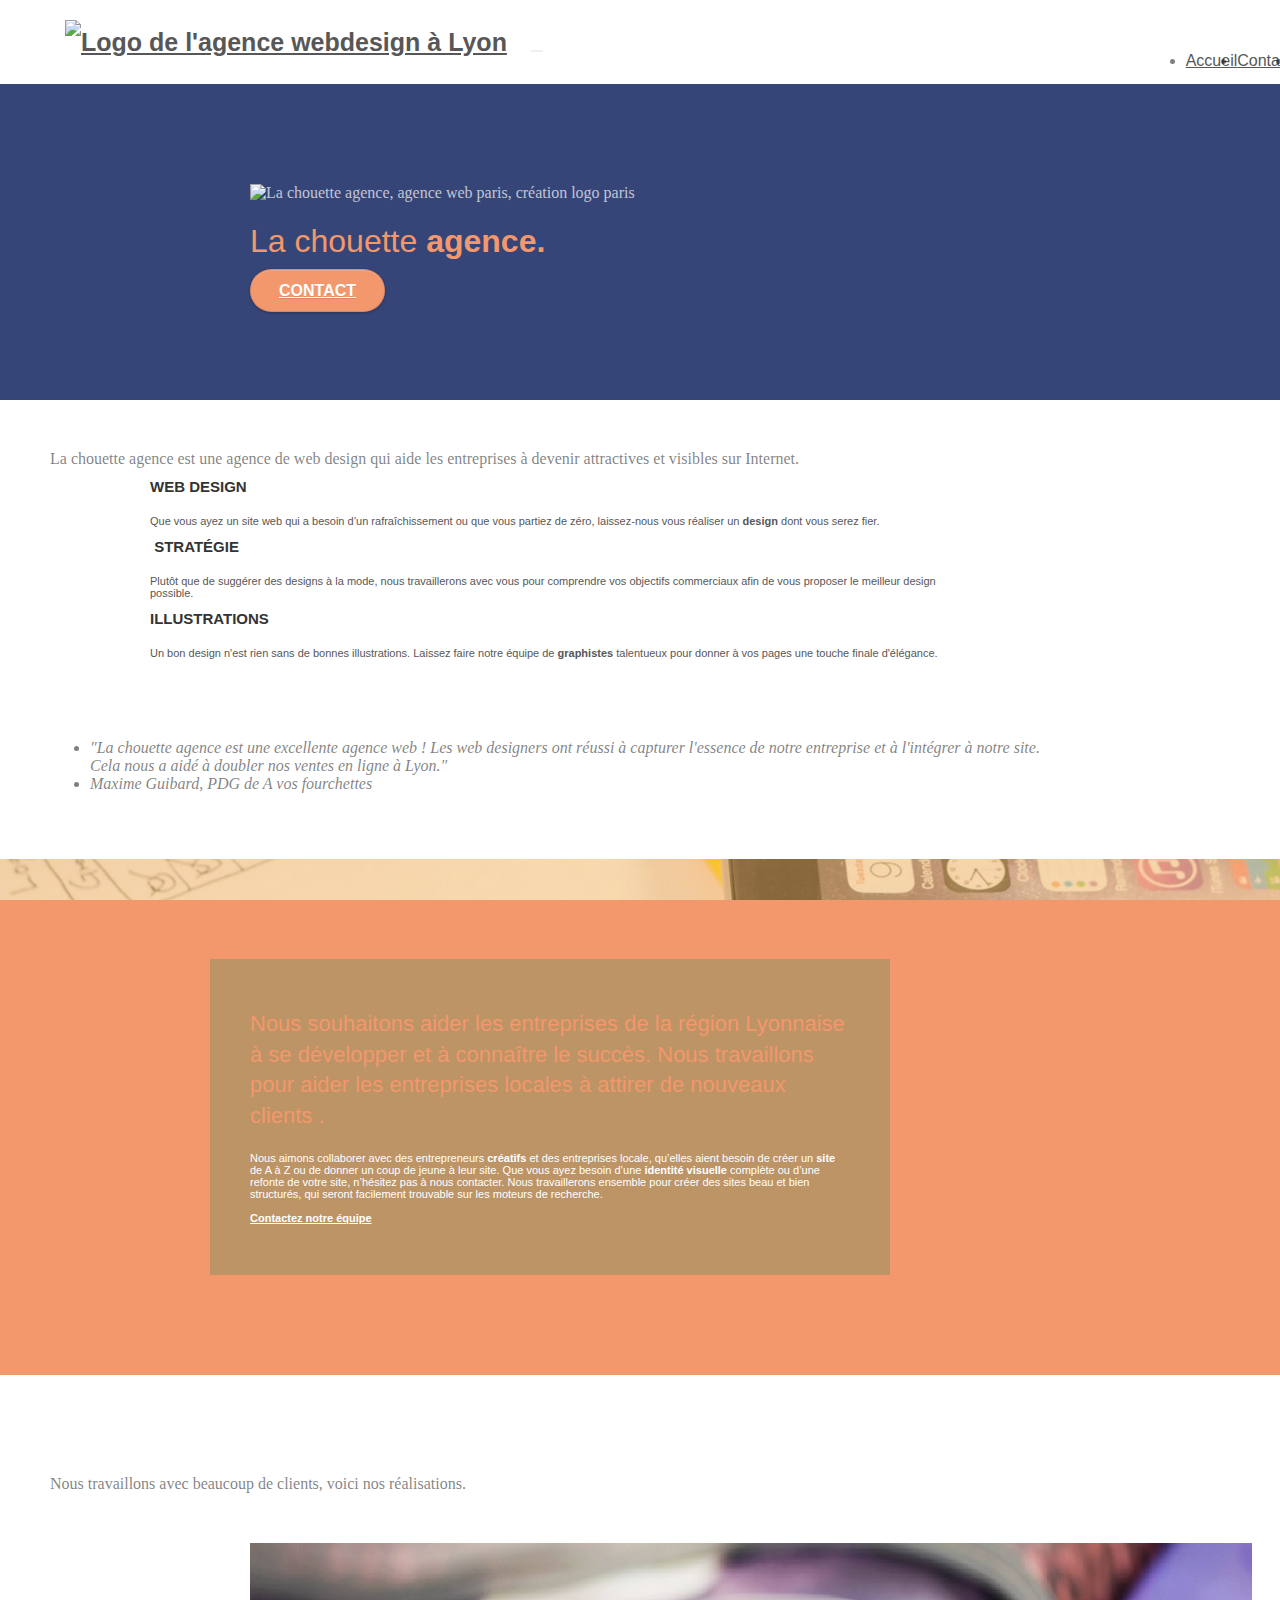
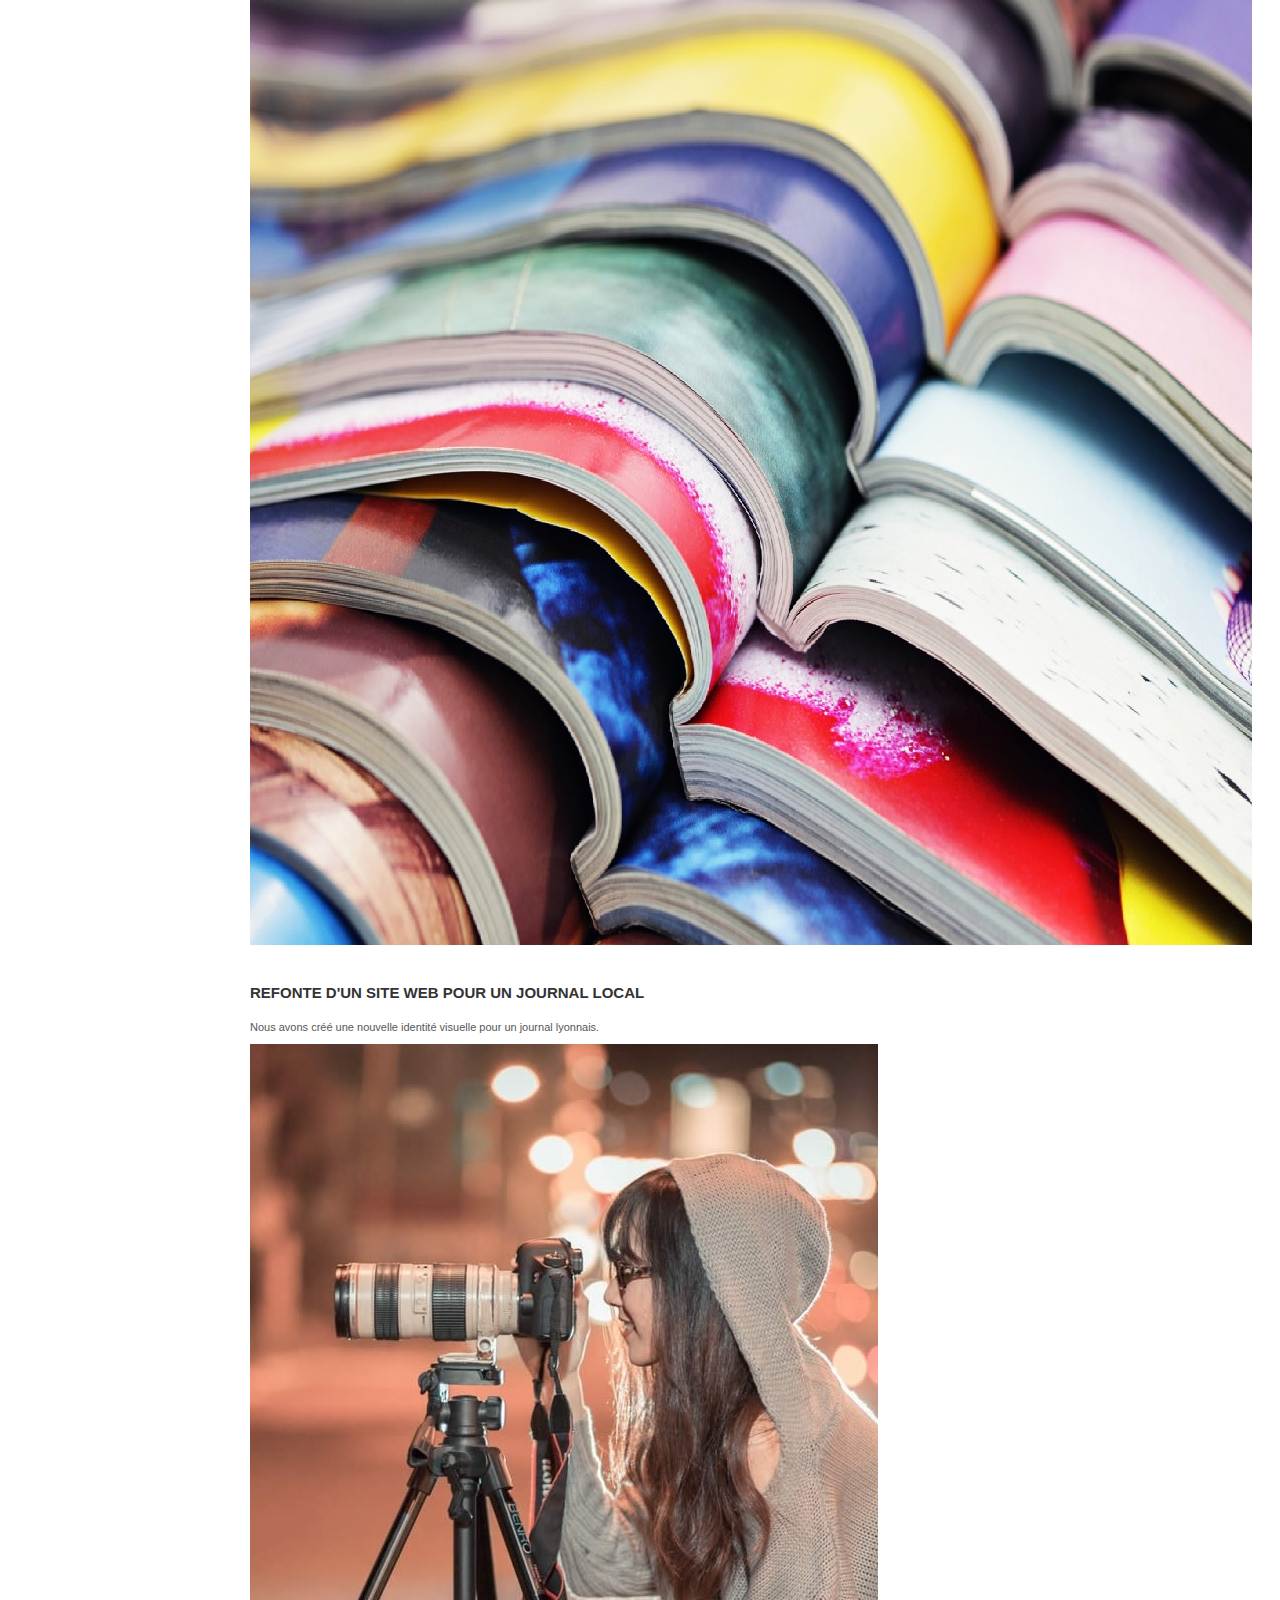
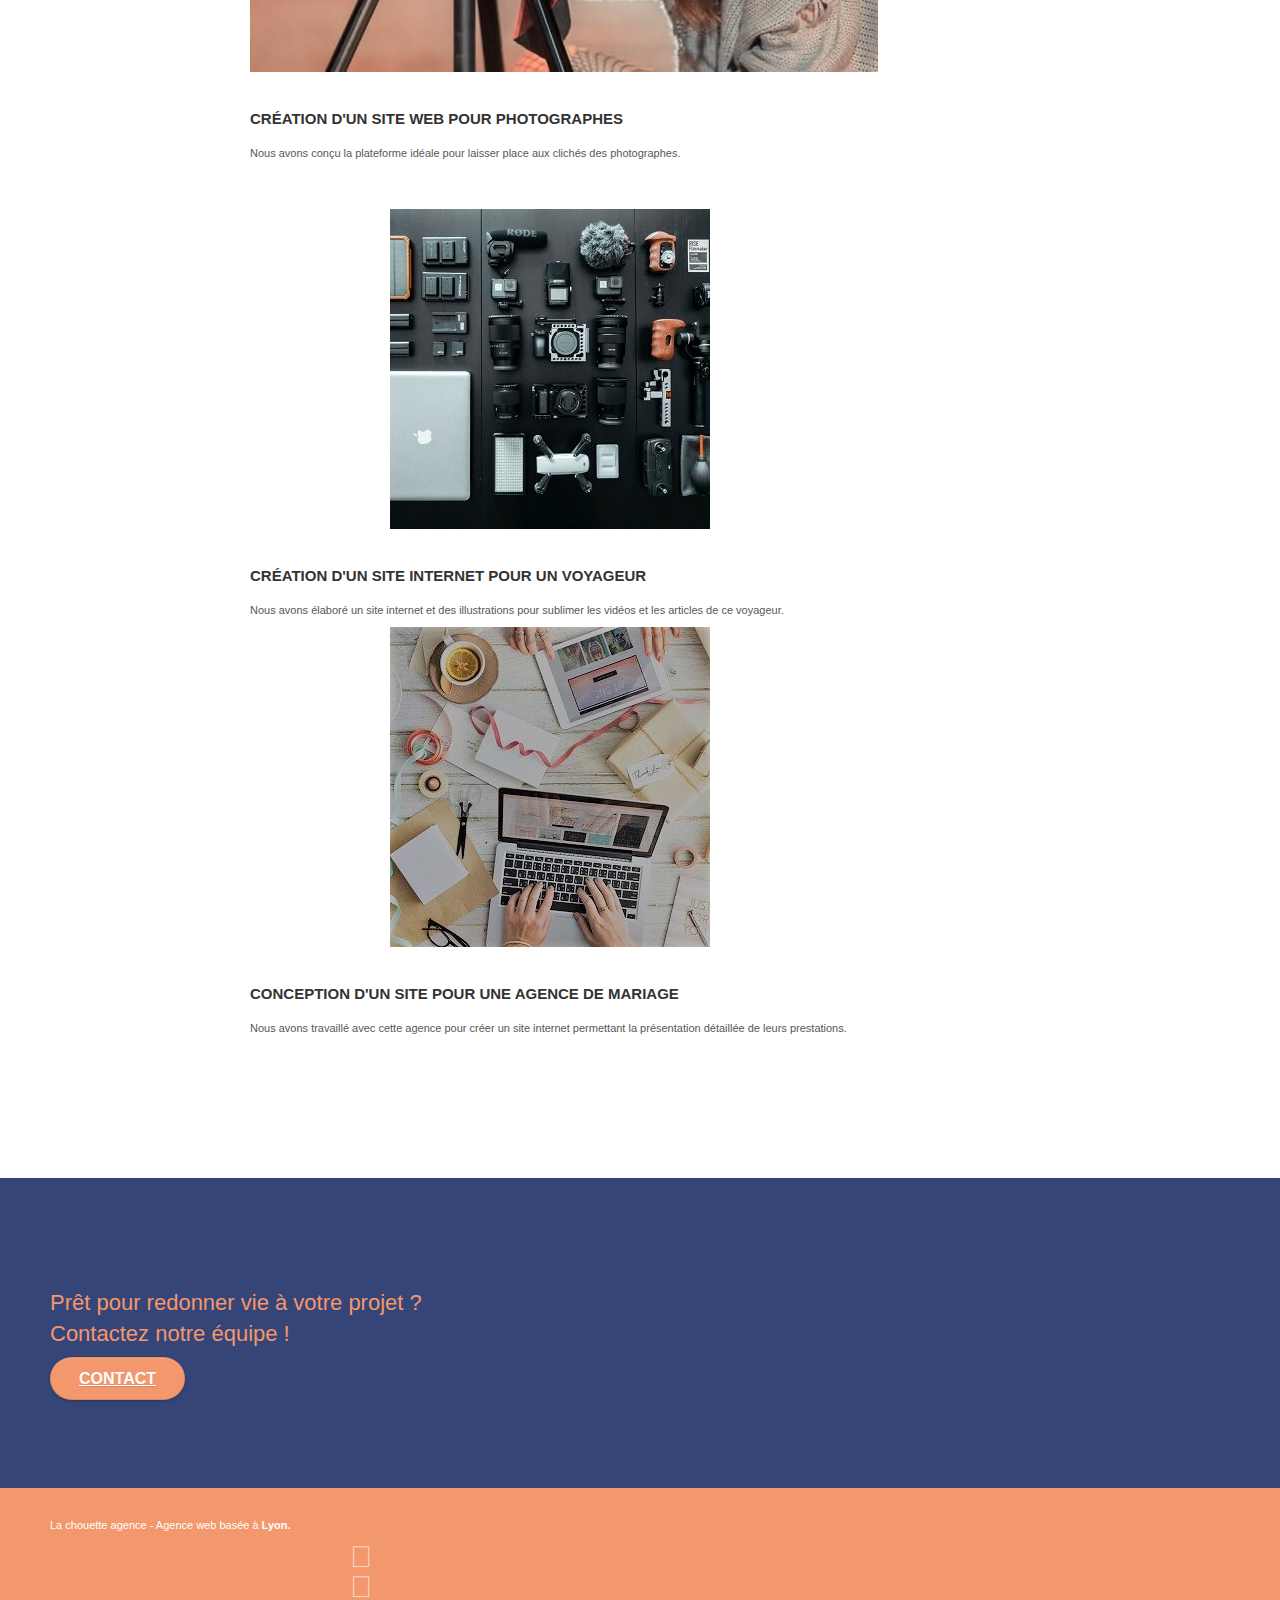
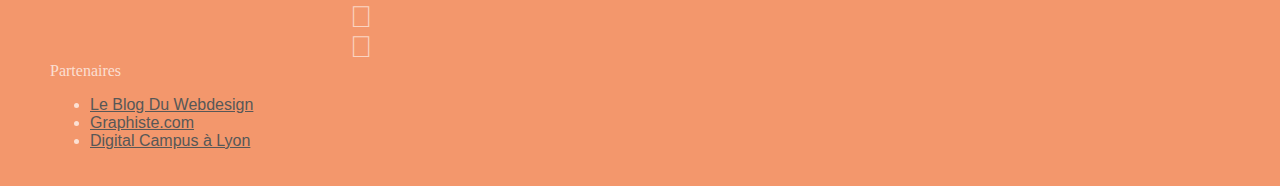
==== index.html @ 8b9e52a6 "." ====
<!doctype html>
<html lang="fr">
<head>
    <meta charset="utf-8">
    <meta name="keywords" content="agence , web , design , Lyon , réalisation , stratégie digitale, refonte site web ">
    <meta name="description" content="La Chouette Agence est une agence de webdesign qui aide les entreprises à devenir attractives et visibles sur Internet">
    <meta name="viewport" content="width=device-width, initial-scale=1.0, viewport-fit=cover">
    <link rel="shortcut icon" type="image/png" href="favicon.jpg">
    
	<link rel="stylesheet" type="text/css" href="./css/bootstrap.css">
	<link rel="stylesheet" type="text/css" href="style.css">
	<link rel="stylesheet" type="text/css" href="./css/font-awesome.css">
	<link rel="stylesheet" type="text/css" href="./css/et-line.css">
	
    
	<script src="./js/jquery-2.1.0.js"></script>
	<script src="./js/bootstrap.js"></script>
	<script src="./js/blocs.js"></script>
	<script src="./js/jquery.touchSwipe.js" defer></script>
	<script src="./js/gmaps.js"></script>

    <title>La chouette agence - Agence Webdesign Lyon</title>

    
<!-- Analytics -->
 
<!-- Analytics END -->
    
</head>
<body>
<!-- Principal conteneur -->
<div class="page-container">
    
<!-- bloc-0 -->
<div class="bloc bgc-white l-bloc " id="bloc-0">
	<div class="container bloc-sm">

		<nav class="navbar row">
			<div class="navbar-header">
				<!-- <div class="keywords" style="color:#cccccc;font-size:1px;">Agence web à paris, stratégie web, web design, illustrations, design de site web, site web, web, internet, site internet, site</div> -->
				<a class="navbar-brand" href="index.html"><img src="img/la-chouette-agence.png" alt="Logo de l'agence webdesign à Lyon" height="40" /></a>
				<!-- <div class="keywords" style="color:#cccccc;font-size:1px;">Agence web à paris, stratégie web, web design, illustrations, design de site web, site web, web, internet, site internet, site</div> -->
				<button id="nav-toggle" type="button" class="ui-navbar-toggle navbar-toggle" data-toggle="collapse" data-target=".navbar-1">
					<span class="sr-only">Toggle navigation</span><span class="icon-bar"></span><span class="icon-bar"></span><span class="icon-bar"></span>
				</button>
			</div>
			<div class="collapse navbar-collapse navbar-1 special-dropdown-nav">
				<ul class="site-navigation nav navbar-nav">
					<li>
						<a href="index.html">Accueil</a>
					</li>
					<li>
						<a href="page2.html">Contact</a>
					</li>
					<li>
						<a href="plan_du_site.html">Plan du site</a>
					</li>
				</ul>
			</div>
		</nav>
	</div>
</div>
<!-- bloc-0 END -->

<!-- bloc-1-presentation -->
<div class="bloc bgc-dark-slate-blue bg-banniere d-bloc bg-t-edge bloc-bg-texture texture-paper b-parallax" id="bloc-1-hero">
	<div class="container bloc-lg">
		<div class="row tight-width-whitespace">
			<div class="col-sm-12">
				<img src="img/logo.png" class="center-block image-resize-mode" width="100" alt="La chouette agence, agence web paris, création logo paris" />
				<h1 class="text-center hero-bloc-text tc-white ">
					La chouette <strong>agence.</strong>
				</h1>
				<div class="text-center">
					<a href="page2.html" class="btn btn-lg btn-clean btn-rd cta-hero btn-atomic-tangerine" id="cta-hero">Contact</a>
				</div>
			</div>
		</div>
	</div>
</div>
<!-- bloc-1-presentation END -->

<!-- bloc-2-services -->
<div class="bloc bgc-white l-bloc" id="bloc-2-services">
	<div class="container bloc-md">
		<div class="row">
			<div class="col-sm-12 text-center">
				La chouette agence est une agence de web design qui aide les entreprises à devenir attractives et visibles sur Internet.
			</div>
		</div>
		<div class="row voffset-lg med-width-whitespace">
			<div class="col-sm-4">
				<div class="text-center">
					<span class="et-icon-browser sm-shadow icon-dark-slate-blue icons icon-lg"></span>
				</div>
				<h3 class="mg-md text-center">
					Web design
				</h3>
				<p class="text-center ">
					Que vous ayez un site web qui a besoin d&rsquo;un rafraîchissement ou que vous partiez de zéro, laissez-nous vous réaliser un <strong>design</strong> dont vous serez fier.
				</p>
			</div>
			<div class="col-sm-4">
				<div class="text-center">
					<span class="et-icon-presentation sm-shadow icon-dark-slate-blue icons icon-lg"></span>
				</div>
				<h3 class="mg-md text-center">
					&nbsp;Stratégie
				</h3>
				<p class="text-center ">
					Plutôt que de suggérer des designs à la mode, nous travaillerons avec vous pour comprendre vos objectifs commerciaux afin de vous proposer le meilleur design possible.<br>
				</p>
			</div>
			<div class="col-sm-4">
				<div class="text-center">
					<span class="et-icon-edit sm-shadow icon-dark-slate-blue icons icon-lg"></span>
				</div>
				<h3 class="mg-md text-center">
					Illustrations
				</h3>
				<p class="text-center ">
					Un bon design n'est rien sans de bonnes illustrations. Laissez faire notre équipe de <strong>graphistes</strong> talentueux pour donner à vos pages une touche finale d'élégance.
				</p>
			</div>
		</div>
		<div class="row voffset-lg voffset">
			<div class="col-xs-12 col-md-8 col-md-offset-2 text-center">
				<!-- <img alt="citation dans un site de webdesign" src="img/citation.png" /> -->
				<ul>
				<li><i>"La chouette agence est une excellente agence web ! 
				Les web designers ont réussi à capturer l'essence de notre entreprise et à l'intégrer à notre site. Cela nous a aidé à doubler nos ventes en ligne à Lyon."</i></li>
				<li><em>Maxime Guibard, PDG de A vos fourchettes</em></li>
			</ul>
			</div>
		</div>
	</div>
</div>
<!-- bloc-2-services END -->

<!-- bloc-3-what-i-do -->
<div class="bloc tc-white bgc-atomic-tangerine bg-presentation d-bloc bloc-bg-texture texture-paper b-parallax" id="bloc-3-what-i-do">
	<div class="container bloc-lg">
		<div class="row tight-width-whitespace black-background">
			<div class="col-sm-12">
				<h2 class="mg-md text-center tc-white">
					Nous souhaitons aider les entreprises de la région Lyonnaise à se développer et à connaître le succès. Nous travaillons pour aider les entreprises locales à attirer de nouveaux clients .<br>
				</h2>
				<p class="text-center white">
					Nous aimons collaborer avec des entrepreneurs <strong>créatifs</strong> et des entreprises locale, qu’elles aient besoin de créer un <strong>site</strong> de A à Z ou de donner un coup de jeune à leur site. Que vous ayez besoin d’une <strong>identité visuelle</strong> complète ou d’une refonte de votre site, n’hésitez pas à nous contacter. Nous travaillerons ensemble pour créer des sites beau et bien structurés, qui seront facilement trouvable sur les moteurs de recherche. <br><br><a class="ltc-white bold-link" href="page2.html">Contactez notre équipe</a><br>
				</p>
			</div>
		</div>
	</div>
</div>
<!-- bloc-3-what-i-do END -->

<!-- bloc-4-portfolio -->
<div class="bloc bgc-white bg-lines-h2-bg bg-repeat l-bloc" id="bloc-4-portfolio">
	<div class="container bloc-lg">
		<div class="row">
			<div class="col-sm-12 text-center">
				Nous travaillons avec beaucoup de clients, voici nos réalisations.
			</div>
		</div>
		<div class="row tight-width-whitespace portfolio-row">
			<div class="col-sm-6">
				<a href="#" data-lightbox="img/livres.jpg" data-gallery-id="gallery-1" data-caption="Refonte d'un site web pour un journal local" data-frame="snapshot-lb"><img src="img/livres.jpg" alt="image de livres colorés" class="img-responsive portfolio-thumb" /></a>
				<h3 class="mg-md text-center">
					Refonte d'un <strong>site web</strong> pour un journal local
				</h3>
				<p class="text-center">
					Nous avons créé une nouvelle identité visuelle pour un journal lyonnais.
				</p>
			</div>
			<div class="col-sm-6">
				<a href="#" data-lightbox="img/photographe.jpg" data-gallery-id="gallery-1" data-caption="Création d'un site web pour photographes" data-frame="snapshot-lb"><img src="img/photographe.jpg" class="img-responsive portfolio-thumb" alt="Photo d'une jeune femme photographe" /></a>
				<h3 class="mg-md text-center">
					Création d'un site web pour photographes
				</h3>
				<p class="text-center">
					Nous avons conçu la plateforme idéale pour laisser place aux clichés des photographes.
				</p>
			</div>
		</div>
		<div class="row tight-width-whitespace portfolio-row">
			<div class="col-sm-6">
				<a href="#" data-lightbox="img/materiel_audiovisuel.jpg" data-gallery-id="gallery-1" data-caption="Création d'un site internet pour un voyageur" data-frame="snapshot-lb"><img src="img/materiel_audiovisuel.jpg" class="img-responsive portfolio-thumb" alt="Matériel pour l'audiovisuel"/></a>
				<h3 class="mg-md text-center">
					<strong>Création</strong> d'un site internet pour un voyageur
				</h3>
				<p class="text-center">
					Nous avons élaboré un site internet et des illustrations pour sublimer les vidéos et les articles de ce voyageur.
				</p>
			</div>
			<div class="col-sm-6">
				<a href="#" data-lightbox="img/creation.jpg" data-gallery-id="gallery-1" data-caption="Conception d'un site pour une agence de mariage" data-frame="snapshot-lb"><img src="img/creation.jpg" class="img-responsive portfolio-thumb" alt="deux ordinateurs sur une table " /></a>
				<h3 class="mg-md text-center">
					Conception d'un site pour une agence de mariage
				</h3>
				<p class="text-center">
					Nous avons travaillé avec cette agence pour créer un site internet permettant la présentation détaillée de leurs prestations.
				</p>
			</div>
		</div>
	</div>
</div>
<!-- bloc-4-portfolio END -->

<!-- bloc-5-cta -->
<div class="bloc bgc-dark-slate-blue bg-banniere d-bloc bloc-bg-texture texture-paper" id="bloc-5-cta">
	<div class="container bloc-lg">
		<div class="row">
			<h2 class="mg-md text-center tc-white">
				Prêt pour redonner vie à votre projet ?<br>Contactez notre équipe !
			</h2>
			<div class="col-sm-12 text-center">
				<a href="page2.html" class="btn btn-atomic-tangerine btn-clean btn-rd btn-lg cta-hero">Contact</a>
			</div>
		</div>
	</div>
</div>
<!-- bloc-5-cta END -->

<!-- Footer - bloc-8 -->
<div class="bloc bgc-atomic-tangerine d-bloc" id="bloc-8">
	<div class="container bloc-sm">
		<div class="row">
			<div class="col-sm-12">
				<p class="text-center white">
					La chouette agence - Agence web basée à <strong>Lyon.</strong><br>
				</p>
				<div class="row row-no-gutters social">
					<div class="col-sm-3">
						<div class="text-center">
							<a class="social" href="https://twitter.com/"><span class="fa fa-twitter icon-md"></span></a>
						</div>
					</div>
					<div class="col-sm-3">
						<div class="text-center">
							<a class="social" href="https://www.facebook.com/"><span class="fa fa-facebook icon-md"></span></a>
						</div>
					</div>
					<div class="col-sm-3">
						<div class="text-center">
							<a class="social" href="https://dribbble.com/"><span class="fa fa-dribbble icon-md"></span></a>
						</div>
					</div>
					<div class="col-sm-3">
						<div class="text-center">
							<a class="social" href="https://www.instagram.com/"><span class="fa fa-instagram icon-md"></span></a>
						</div>
					</div>
					<!-- <div class="keywords" style="color:#F3976C;">Agence web à paris, stratégie web, web design, illustrations, design de site web, site web, web, internet, site internet, site</div> -->
				</div>
				<div class="row">
					<div class="col-sm-4">
						Partenaires
							<ul>
								<li><a href="https://www.blogduwebdesign.com/">Le Blog Du Webdesign</a></li>
								<li><a href="https://graphiste.com/">Graphiste.com</a></li>
								<li><a href="https://www.digital-campus.fr/ecole/lyon">Digital Campus à Lyon</a></li>
								
							</ul>		
					</div>
				</div>
			</div>
		</div>
	</div>
</div>
<!-- Footer - bloc-8 END -->

</div>
<!-- Principal conteneur END -->
    

</body>
</html>
---- style.css ----
body {
    margin: 0;
    padding: 0;
    background: #FFF;
    overflow-x: hidden;
    -webkit-font-smoothing: antialiased;
    -moz-osx-font-smoothing: grayscale;
}

a,
button {
    transition: all .3s ease-in-out;
    outline: none!important;
}

a:hover {
    text-decoration: none;
    cursor: pointer;
}

#page-loading-blocs-notifaction {
    position: fixed;
    top: 0;
    bottom: 0;
    width: 100%;
    z-index: 100000;
    background: #FFFFFF url("img/pageload-spinner.gif") no-repeat center center;
}

.bloc {
    width: 100%;
    clear: both;
    background: 50% 50% no-repeat;
    padding: 0 50px;
    -webkit-background-size: cover;
    -moz-background-size: cover;
    -o-background-size: cover;
    background-size: cover;
    position: relative;
}

.bloc .container {
    padding-left: 0;
    padding-right: 0;
}

.bloc-lg {
    padding: 100px 50px;
}

.bloc-md {
    padding: 50px;
}

.bloc-sm {
    padding: 20px 50px;
}

.bg-center,
.bg-l-edge,
.bg-r-edge,
.bg-t-edge,
.bg-b-edge,
.bg-tl-edge,
.bg-bl-edge,
.bg-tr-edge,
.bg-br-edge,
.bg-repeat {
    -webkit-background-size: auto!important;
    -moz-background-size: auto!important;
    -o-background-size: auto!important;
    background-size: auto!important;
}

.bg-repeat {
    background: repeat;
}

.bg-t-edge {
    background: top no-repeat;
}

.bloc-bg-texture::before {
    content: "";
    background-size: 2px 2px;
    position: absolute;
    top: 0;
    bottom: 0;
    left: 0;
    right: 0;
}

.texture-paper::before {
    background: url("img/texture-paper.png");
    background-size: 280px 280px;
}

.b-parallax {
    background-attachment: fixed;
}

.d-bloc {
    color: rgba(255, 255, 255, .7);
}

.d-bloc button:hover {
    color: rgba(255, 255, 255, .9);
}

.d-bloc .icon-round,
.d-bloc .icon-square,
.d-bloc .icon-rounded,
.d-bloc .icon-semi-rounded-a,
.d-bloc .icon-semi-rounded-b {
    border-color: rgba(255, 255, 255, .9);
}

.d-bloc .divider-h span {
    border-color: rgba(255, 255, 255, .2);
}

.d-bloc .a-btn,
.d-bloc .navbar a,
.d-bloc .navbar-brand,
.d-bloc a .icon-sm,
.d-bloc a .icon-md,
.d-bloc a .icon-lg,
.d-bloc a .icon-xl,
.d-bloc h1 a,
.d-bloc h2 a,
.d-bloc h3 a,
.d-bloc h4 a,
.d-bloc h5 a,
.d-bloc h6 a,
.d-bloc p a {
    color: rgba(255, 255, 255, .6);
}

.d-bloc .a-btn:hover,
.d-bloc .navbar a:hover,
.d-bloc .navbar-brand:hover,
.d-bloc a:hover .icon-sm,
.d-bloc a:hover .icon-md,
.d-bloc a:hover .icon-lg,
.d-bloc a:hover .icon-xl,
.d-bloc h1 a:hover,
.d-bloc h2 a:hover,
.d-bloc h3 a:hover,
.d-bloc h4 a:hover,
.d-bloc h5 a:hover,
.d-bloc h6 a:hover,
.d-bloc p a:hover {
    color: rgba(255, 255, 255, 1);
}

.d-bloc .navbar-toggle .icon-bar {
    background: rgba(255, 255, 255, 1);
}

.d-bloc .btn-wire,
.d-bloc .btn-wire:hover {
    color: rgba(255, 255, 255, 1);
    border-color: rgba(255, 255, 255, 1);
}

.d-bloc .panel {
    color: rgba(0, 0, 0, .5);
}

.d-bloc .panel button:hover {
    color: rgba(0, 0, 0, .7);
}

.d-bloc .panel icon {
    border-color: rgba(0, 0, 0, .7);
}

.d-bloc .panel .divider-h span {
    border-color: rgba(0, 0, 0, .1);
}

.d-bloc .panel .a-btn {
    color: rgba(0, 0, 0, .6);
}

.d-bloc .panel .a-btn:hover {
    color: rgba(0, 0, 0, 1);
}

.d-bloc .panel .btn-wire,
.d-bloc .panel .btn-wire:hover {
    color: rgba(0, 0, 0, .7);
    border-color: rgba(0, 0, 0, .3);
}

.d-bloc .panel,
.l-bloc {
    color: rgba(0, 0, 0, .5);
}

.d-bloc .panel button:hover,
.l-bloc button:hover {
    color: rgba(0, 0, 0, .7);
}

.l-bloc .icon-round,
.l-bloc .icon-square,
.l-bloc .icon-rounded,
.l-bloc .icon-semi-rounded-a,
.l-bloc .icon-semi-rounded-b {
    border-color: rgba(0, 0, 0, .7);
}

.d-bloc .panel .divider-h span,
.l-bloc .divider-h span {
    border-color: rgba(0, 0, 0, .1);
}

.d-bloc .panel .a-btn,
.l-bloc .a-btn,
.l-bloc .navbar a,
.l-bloc .navbar-brand,
.l-bloc a .icon-sm,
.l-bloc a .icon-md,
.l-bloc a .icon-lg,
.l-bloc a .icon-xl,
.l-bloc h1 a,
.l-bloc h2 a,
.l-bloc h3 a,
.l-bloc h4 a,
.l-bloc h5 a,
.l-bloc h6 a,
.l-bloc p a {
    color: rgba(0, 0, 0, .6);
}

.d-bloc .panel .a-btn:hover,
.l-bloc .a-btn:hover,
.l-bloc .navbar a:hover,
.l-bloc .navbar-brand:hover,
.l-bloc a:hover .icon-sm,
.l-bloc a:hover .icon-md,
.l-bloc a:hover .icon-lg,
.l-bloc a:hover .icon-xl,
.l-bloc h1 a:hover,
.l-bloc h2 a:hover,
.l-bloc h3 a:hover,
.l-bloc h4 a:hover,
.l-bloc h5 a:hover,
.l-bloc h6 a:hover,
.l-bloc p a:hover {
    color: rgba(0, 0, 0, 1);
}

.l-bloc .navbar-toggle .icon-bar {
    color: rgba(0, 0, 0, .6);
}

.d-bloc .panel .btn-wire,
.d-bloc .panel .btn-wire:hover,
.l-bloc .btn-wire,
.l-bloc .btn-wire:hover {
    color: rgba(0, 0, 0, .7);
    border-color: rgba(0, 0, 0, .3);
}

.voffset {
    margin-top: 30px;
}

.voffset-lg {
    margin-top: 80px;
}

.row-no-gutters {
    margin-right: 0;
    margin-left: 0;
}

.row.row-no-gutters > [class^="col-"],
.row.row-no-gutters > [class*=" col-"] {
    padding-right: 0;
    padding-left: 0;
}

#bloc-1-hero h1 {
    font-size: 32px;
}

.navbar {
    margin-bottom: 0;
    z-index: 1;
}

.navbar-brand {
    height: auto;
    padding: 3px 15px;
    font-size: 25px;
    font-weight: normal;
    font-weight: 600;
    line-height: 44px;
}

.navbar-brand img {
    max-height: 200px;
    margin: 0 5px 0 0;
    display: inline;
}

.navbar-brand img[src$=svg] {
    min-width: 100px;
}

.nav-center .navbar-brand img {
    margin: 0;
}

.navbar .nav {
    padding-top: 2px;
    margin-right: -16px;
    float: right;
    z-index: 1;
}

.nav > li {
    float: left;
    margin-top: 4px;
    font-size: 16px;
}

.navbar-nav .open .dropdown-menu > li > a {
    text-align: inherit;
}

.nav > li a:hover,
.nav > li a:focus {
    background: transparent;
}

.navbar-toggle {
    margin: 10px 10px 0 0;
    border: 0px;
}

.navbar-toggle:hover {
    background: transparent!important;
}

.navbar-toggle .icon-bar {
    background-color: rgba(0, 0, 0, .5);
    width: 26px;
}

.nav-invert .navbar .nav {
    float: left;
}

.nav-invert .navbar-header,
.nav-invert .navbar-brand {
    float: right;
    position: relative;
    z-index: 2;
}

@media (min-width: 768px) {
    .site-navigation {
        position: absolute;
        top: 50%;
        right: 20px;
        transform: translate(0, -50%);
        -webkit-transform: translateY(-50%);
    }
    .nav > li .dropdown-menu a,
    .nav > li .dropdown-menu a:hover {
        color: #484848;
    }
    .nav-invert .site-navigation {
        left: 0;
        right: 0;
    }
    .nav-center {
        text-align: center;
    }
    .nav-center .navbar-header {
        width: 100%;
    }
    .nav-center .navbar-header,
    .nav-center .navbar-brand,
    .nav-center .nav > li {
        float: none;
        display: inline-block;
    }
    .nav-center .site-navigation {
        position: relative;
        width: 100%;
        right: 0;
        margin-right: 0px;
        margin-top: 20px;
    }
    .nav-center.mini-nav .navbar-toggle {
        float: none;
        margin: 10px auto 0;
    }
}

.nav > li > .dropdown a {
    background: none!important;
    display: block;
    padding: 14px 15px;
}

nav .caret {
    margin: 0 5px;
}

.dropdown-menu .dropdown-menu {
    top: -8px;
    left: 100%;
}

.dropdown-menu .dropmenu-flow-right {
    top: 100%;
    left: 0;
    margin-left: -1px;
    border-top-left-radius: 0;
    border-top-right-radius: 0;
}

.dropdown-menu .dropdown span {
    border: 4px solid black;
    border-top-color: transparent;
    border-right-color: transparent;
    border-bottom-color: transparent;
    margin: 6px -5px 0 0!important;
    float: right;
}

.mg-md {
    margin-top: 10px;
    margin-bottom: 20px;
}

.mg-lg {
    margin-top: 10px;
    margin-bottom: 40px;
}

.btn {
    margin: 0 5px 5px 0;
}

.btn.pull-right {
    margin: 0 0 5px 5px;
}

.btn-d,
.btn-d:hover,
.btn-d:focus {
    color: #FFF;
    background: rgba(0, 0, 0, .3);
}

button {
    outline: none!important;
}

.btn-rd {
    border-radius: 40px;
}

.btn-clean {
    border: 1px solid rgba(0, 0, 0, .08);
    border-bottom-color: rgba(0, 0, 0, .1);
    text-shadow: 0 1px 0 rgba(0, 0, 1, .1);
    box-shadow: 0 1px 3px rgba(0, 0, 1, .25), inset 0 1px 0 0 rgba(255, 255, 255, .15);
}

.icon-md {
    font-size: 30px!important;
}

.icon-lg {
    font-size: 60px!important;
}

.sm-shadow {
    text-shadow: 0 1px 2px rgba(0, 0, 0, .3);
}

.panel-sq,
.panel-sq .panel-heading,
.panel-sq .panel-footer {
    border-radius: 0;
}

.panel-rd {
    border-radius: 30px;
}

.panel-rd .panel-heading {
    border-radius: 29px 29px 0 0;
}

.panel-rd .panel-footer {
    border-radius: 0 0 29px 29px;
}

.form-control {
    border-color: rgba(0, 0, 0, .1);
    box-shadow: none;
}

.scrollToTop {
    width: 40px;
    height: 40px;
    position: fixed;
    bottom: 20px;
    right: 20px;
    opacity: 0;
    z-index: 500;
    transition: all .3s ease-in-out;
}

.scrollToTop span {
    margin-top: 6px;
}

.showScrollTop {
    font-size: 14px;
    opacity: 1;
}

a[data-lightbox] {
    position: relative;
    display: block;
    text-align: center;
}

a[data-lightbox]:hover::before {
    content: "+";
    font-family: "HelveticaNeue-Light", "Helvetica Neue Light", "Helvetica Neue", Helvetica, Arial;
    font-size: 32px;
    width: 50px;
    height: 50px;
    margin-left: -25px;
    border-radius: 50%;
    background: rgba(0, 0, 0, .6);
    color: #FFF;
    font-weight: 100;
    z-index: 1;
    position: absolute;
    top: 50%;
    transform: translateY(-50%);
    -webkit-transform: translateY(-50%);
}

a[data-lightbox]:hover img {
    opacity: 0.6;
    -webkit-animation-fill-mode: none;
    animation-fill-mode: none;
}

#lightbox-modal {
    display: flex;
    align-items: center;
}

#lightbox-modal .modal-dialog {
    width: 90%;
    max-width: 900px;
    margin: 0 auto 0;
}

#lightbox-modal .modal-dialog img {
    max-height: 90vh;
    margin: 0 auto;
}

.lightbox-caption {
    padding: 20px;
    color: #FFF;
    background: rgba(0, 0, 0, .5);
    position: absolute;
    left: 15px;
    right: 15px;
    bottom: 5px;
}

.close-lightbox {
    color: #FFF;
    font-size: 30px;
    position: absolute;
    top: 20px;
    right: 20px;
    z-index: 20;
    background: rgba(0, 0, 0, .5);
    border: none;
    line-height: 30px;
    padding: 0 9px 5px;
    opacity: 0.3;
}

.close-lightbox:hover,
.next-lightbox:hover,
.prev-lightbox:hover {
    opacity: 1.0;
    color: #FFF;
}

.next-lightbox,
.prev-lightbox {
    font-size: 20px;
    color: rgba(255, 255, 255, .9);
    background: rgba(0, 0, 0, .5);
    transition: all .2s ease-in-out;
    position: absolute;
    top: 45%;
    z-index: 1;
    opacity: 0.4;
}

.next-lightbox {
    padding: 6px 8px 1px 13px;
    right: 25px;
}

.prev-lightbox {
    padding: 6px 13px 1px 10px;
    left: 25px;
}

.snapshot-lb .modal-body {
    padding-bottom: 45px;
}

.snapshot-lb .lightbox-caption {
    padding: 0;
    color: rgba(0, 0, 0, .5);
    background: none;
}

h1,
h2,
h3,
h4,
h5,
h6,
p,
label,
.btn,
a {
    font-family: "helvetica";
    font-weight: 400;
    color: #575757!important;
}

.container {
    max-width: 1000px;
}

.hero-bloc-text {
    font-size: 38px;
}

.hero-bloc-text-sub {
    font-size: 36px;
}

.statement-bloc-text {
    line-height: 26px;
    font-style: italic;
    font-size: 20px;
    text-align: center;
    font-weight: lighter;
    max-width: 520px;
    margin: auto auto auto auto;
}

p {
    font-size: 11px;
}

.tight-width-whitespace {
    max-width: 600px;
    margin: auto auto auto auto;
}

.h1 {
    font-size: 20px;
    font-family: "Open Sans";
}

.cta-hero {
    margin-top: 22px;
    color: #FFFFFF!important;
    text-transform: uppercase;
    padding: 12px 28px 12px 28px;
    font-size: 16px;
    font-weight: 700;
}

.social {
    max-width: 400px;
    margin: auto auto auto auto;
}

h2 {
    font-size: 22px;
    line-height: 1.4em;
}

h3 {
    font-size: 15px;
    text-transform: uppercase;
    font-weight: 700;
    color: #333333!important;
}

.med-width-whitespace {
    max-width: 800px;
    margin: auto auto auto auto;
    box-shadow: 0px 0px 0px #000000;
}

h1 {
    color: #333333!important;
}

h4 {
    color: #333333!important;
}

.icons {
    margin-bottom: 14px;
    margin-top: 24px;
}

.white {
    color: #FFFFFF!important;
}

.portfolio-thumb {
    margin-bottom: 24px;
}

.portfolio-row {
    margin-bottom: 44px;
    margin-top: 50px;
}

.avatar {
    box-shadow: 0px 4px 9px rgba(0, 0, 0, 0.3);
}

.black-background {
    background-color: rgba(165, 147, 99, 0.7);
    padding: 40px 40px 40px 40px;
}

.bold-link {
    font-weight: 900;
    text-decoration: underline!important;
}

.bgc-white {
    background-color: #FFFFFF;
}

.bgc-dark-slate-blue {
    background-color: #364577;
}

.bgc-atomic-tangerine {
    background-color: #F3976C;
}

.tc-white {
    color: #F3976C!important;
}

.btn-atomic-tangerine {
    background: #F3976C;
    color: #FFFFFF!important;
}

.btn-atomic-tangerine:hover {
    background: #c27956!important;
    color: #FFFFFF!important;
}

.ltc-white {
    color: #FFFFFF!important;
}

.ltc-white:hover {
    color: #cccccc!important;
}

.ltc-atomic-tangerine {
    color: #F3976C!important;
}

.ltc-atomic-tangerine:hover {
    color: #c27956!important;
}

.icon-dark-slate-blue {
    color: #364577!important;
    border-color: #364577!important;
}

.bg-dots-bg {
    background-image: url("img/dots-bg.png");
}

.bg-lines-h2-bg {
    background-image: url("img/lines-h2-bg.png");
}

.bg-banniere {
    background-image: url("img/la-chouette-agence-banniere.jpg");
}

.bg-presentation {
    background-image: url("img/image-de-presentation.jpg");
}

@media (max-width: 1024px) {
    .bloc {
        padding-left: 20px;
        padding-right: 20px;
    }
    .bloc.full-width-bloc,
    .bloc-tile-2.full-width-bloc .container,
    .bloc-tile-3.full-width-bloc .container,
    .bloc-tile-4.full-width-bloc .container {
        padding-left: 0;
        padding-right: 0;
    }
}

@media (max-width: 992px) and (min-width: 768px) {
    .navbar .nav {
        max-width: 80%
    }
    .nav-center.navbar .nav {
        max-width: 100%
    }
}

@media only screen and (min-device-width: 768px) and (max-device-width: 1024px) and (orientation: landscape) {
    .b-parallax {
        background-attachment: scroll;
    }
}

@media only screen and (min-device-width: 1024px) and (max-device-width: 1366px) and (-webkit-min-device-pixel-ratio: 1.5) {
    .b-parallax {
        background-attachment: scroll;
    }
}

@media (max-width: 991px) {
    .container {
        width: 100%;
    }
    .b-parallax {
        background-attachment: scroll;
    }
    .page-container,
    #hero-bloc {
        overflow-x: hidden;
        position: relative;
    }
    .bloc {
        padding-left: constant(safe-area-inset-left);
        padding-right: constant(safe-area-inset-right);
    }
    .bloc-group,
    .bloc-group .bloc {
        display: block;
        width: 100%;
    }
    .bloc-fill-screen .fill-bloc-top-edge,
    .bloc-fill-screen .fill-bloc-bottom-edge {
        padding: 0 20px;
        padding-left: constant(safe-area-inset-left);
        padding-right: constant(safe-area-inset-right);
    }
}

@media (max-width: 767px) {
    .page-container {
        overflow-x: hidden;
        position: relative;
    }
    h1,
    h2,
    h3,
    h4,
    h5,
    h6,
    p,
    #disqus_thread {
        padding-left: 10px!important;
        padding-right: 10px!important;
    }
    .b-parallax {
        background-attachment: scroll;
    }
    .navbar .nav {
        padding-top: 0;
        border-top: 1px solid rgba(0, 0, 0, .2);
        float: none!important;
    }
    .navbar.row {
        margin-left: 0;
        margin-right: 0;
    }
    .site-navigation {
        position: inherit;
        transform: none;
        -webkit-transform: none;
        -ms-transform: none;
    }
    .nav > li {
        margin-top: 0;
        border-bottom: 1px solid rgba(0, 0, 0, .1);
        background: rgba(0, 0, 0, .05);
        text-align: left;
        padding-left: 15px;
        width: 100%;
    }
    .nav > li:hover {
        background: rgba(0, 0, 0, .08);
    }
    .dropdown .dropdown a .caret {
        float: none;
        margin: 5px 0 0 10px!important;
        border: 4px solid black;
        border-bottom-color: transparent;
        border-right-color: transparent;
        border-left-color: transparent;
    }
    #hero-bloc .navbar .nav {
        background: rgba(0, 0, 0, .8);
    }
    #hero-bloc .navbar .nav a {
        color: rgba(255, 255, 255, .6);
    }
    .hero {
        padding: 50px 0;
    }
    .hero-nav {
        left: -1px;
        right: -1px;
    }
    .navbar-collapse {
        padding: 0;
        overflow-x: hidden;
        -webkit-box-shadow: none;
        box-shadow: none;
    }
    .navbar-brand img {
        max-height: 40px;
        width: auto;
    }
    .nav-invert .navbar-header {
        float: none;
        width: 100%;
    }
    .nav-invert .navbar-toggle {
        float: left;
        margin-left: 10px;
    }
    .bloc {
        padding-left: 0;
        padding-right: 0;
    }
    .bloc-xxl,
    .bloc-xl,
    .bloc-lg {
        padding: 40px 0;
    }
    .bloc-sm,
    .bloc-md {
        padding-left: 0;
        padding-right: 0;
    }
    .bloc-tile-2 .container,
    .bloc-tile-3 .container,
    .bloc-tile-4 .container,
    .bloc-fill-screen .fill-bloc-top-edge,
    .bloc-fill-screen .fill-bloc-bottom-edge {
        padding-left: 0;
        padding-right: 0;
    }
    .a-block {
        padding: 0 10px;
    }
    .btn-dwn {
        display: none;
    }
    .voffset {
        margin-top: 5px;
    }
    .voffset-md {
        margin-top: 20px;
    }
    .voffset-lg {
        margin-top: 30px;
    }
    form {
        padding: 5px;
    }
    .close-lightbox {
        display: inline-block;
    }
    .blocsapp-device-iphone5 {
        background-size: 216px 425px;
        padding-top: 60px;
        width: 216px;
        height: 425px;
    }
    .blocsapp-device-iphone5 img {
        width: 180px;
        height: 320px;
    }
}

@media (max-width: 400px) {
    .bloc {
        padding-left: 0;
        padding-right: 0;
    }
}

@media (max-width: 767px) {
    .bloc-mob-center-text {
        text-align: center;
    }
}
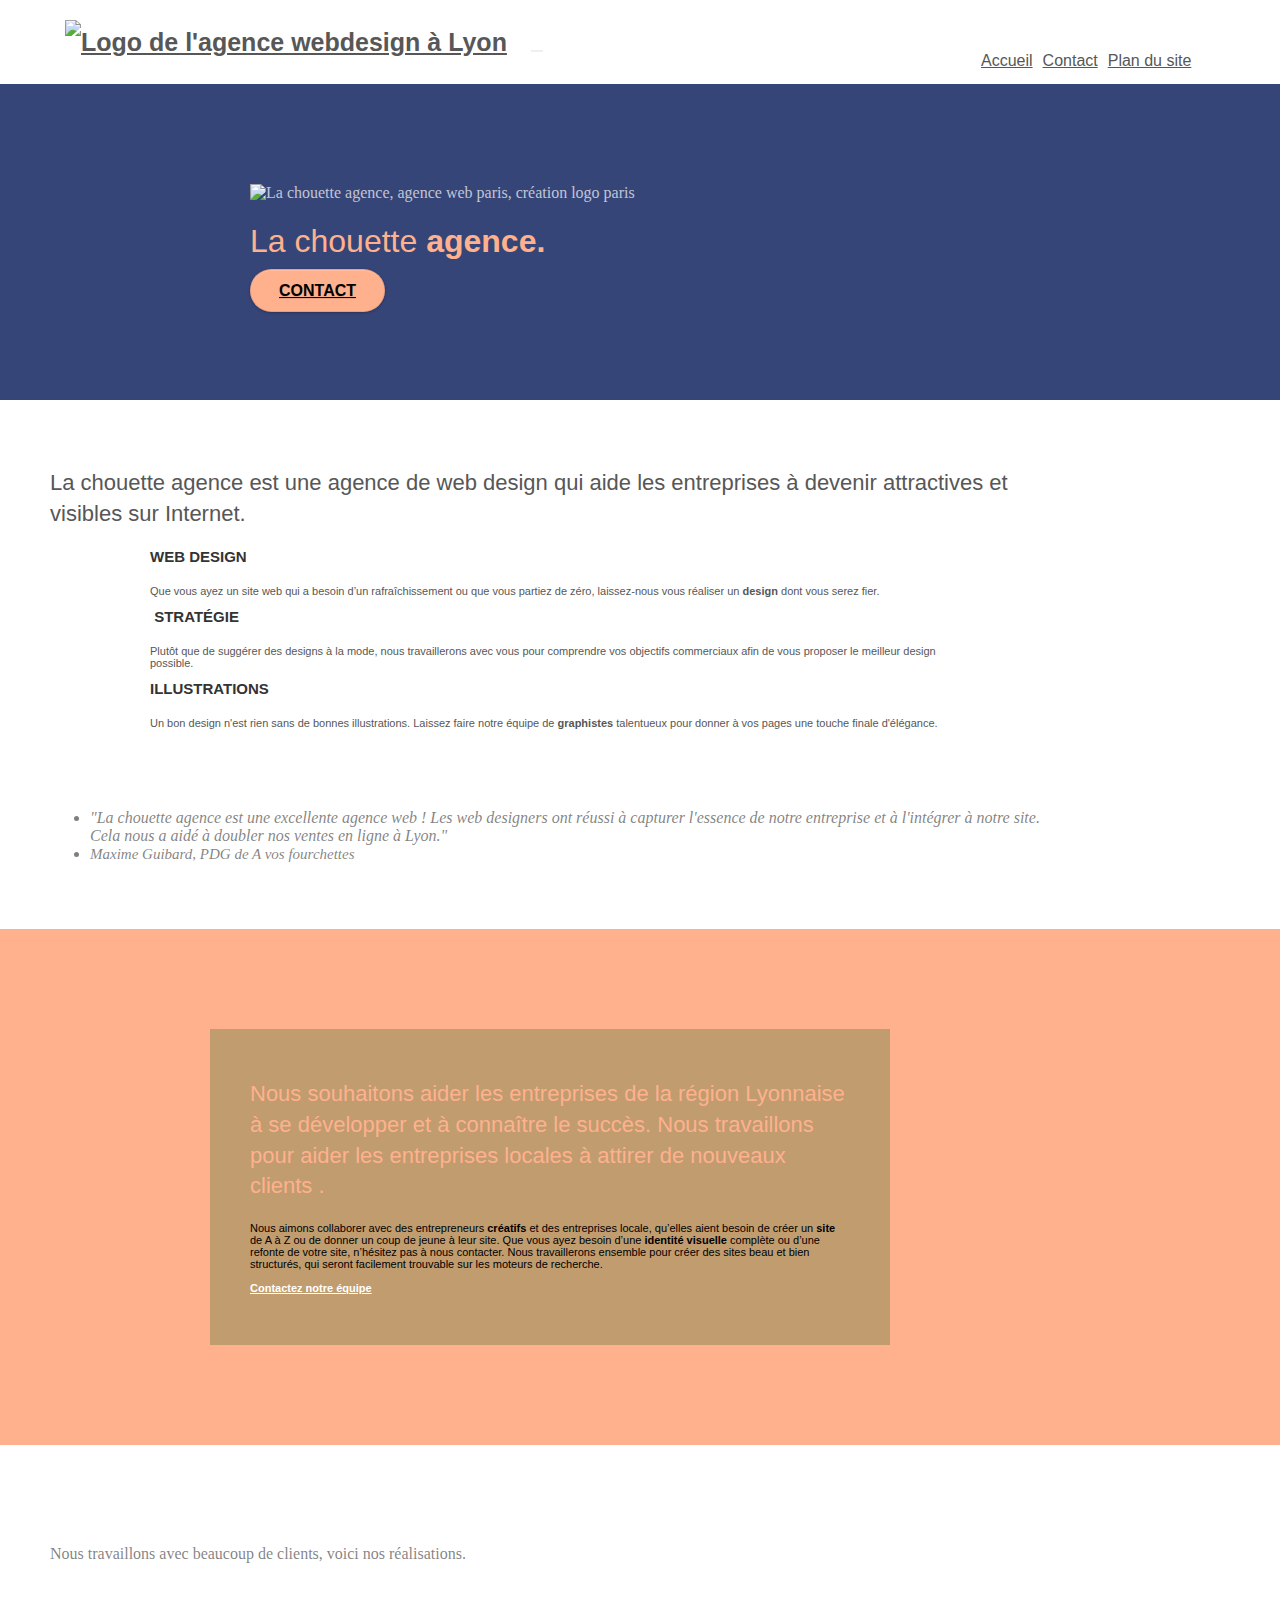
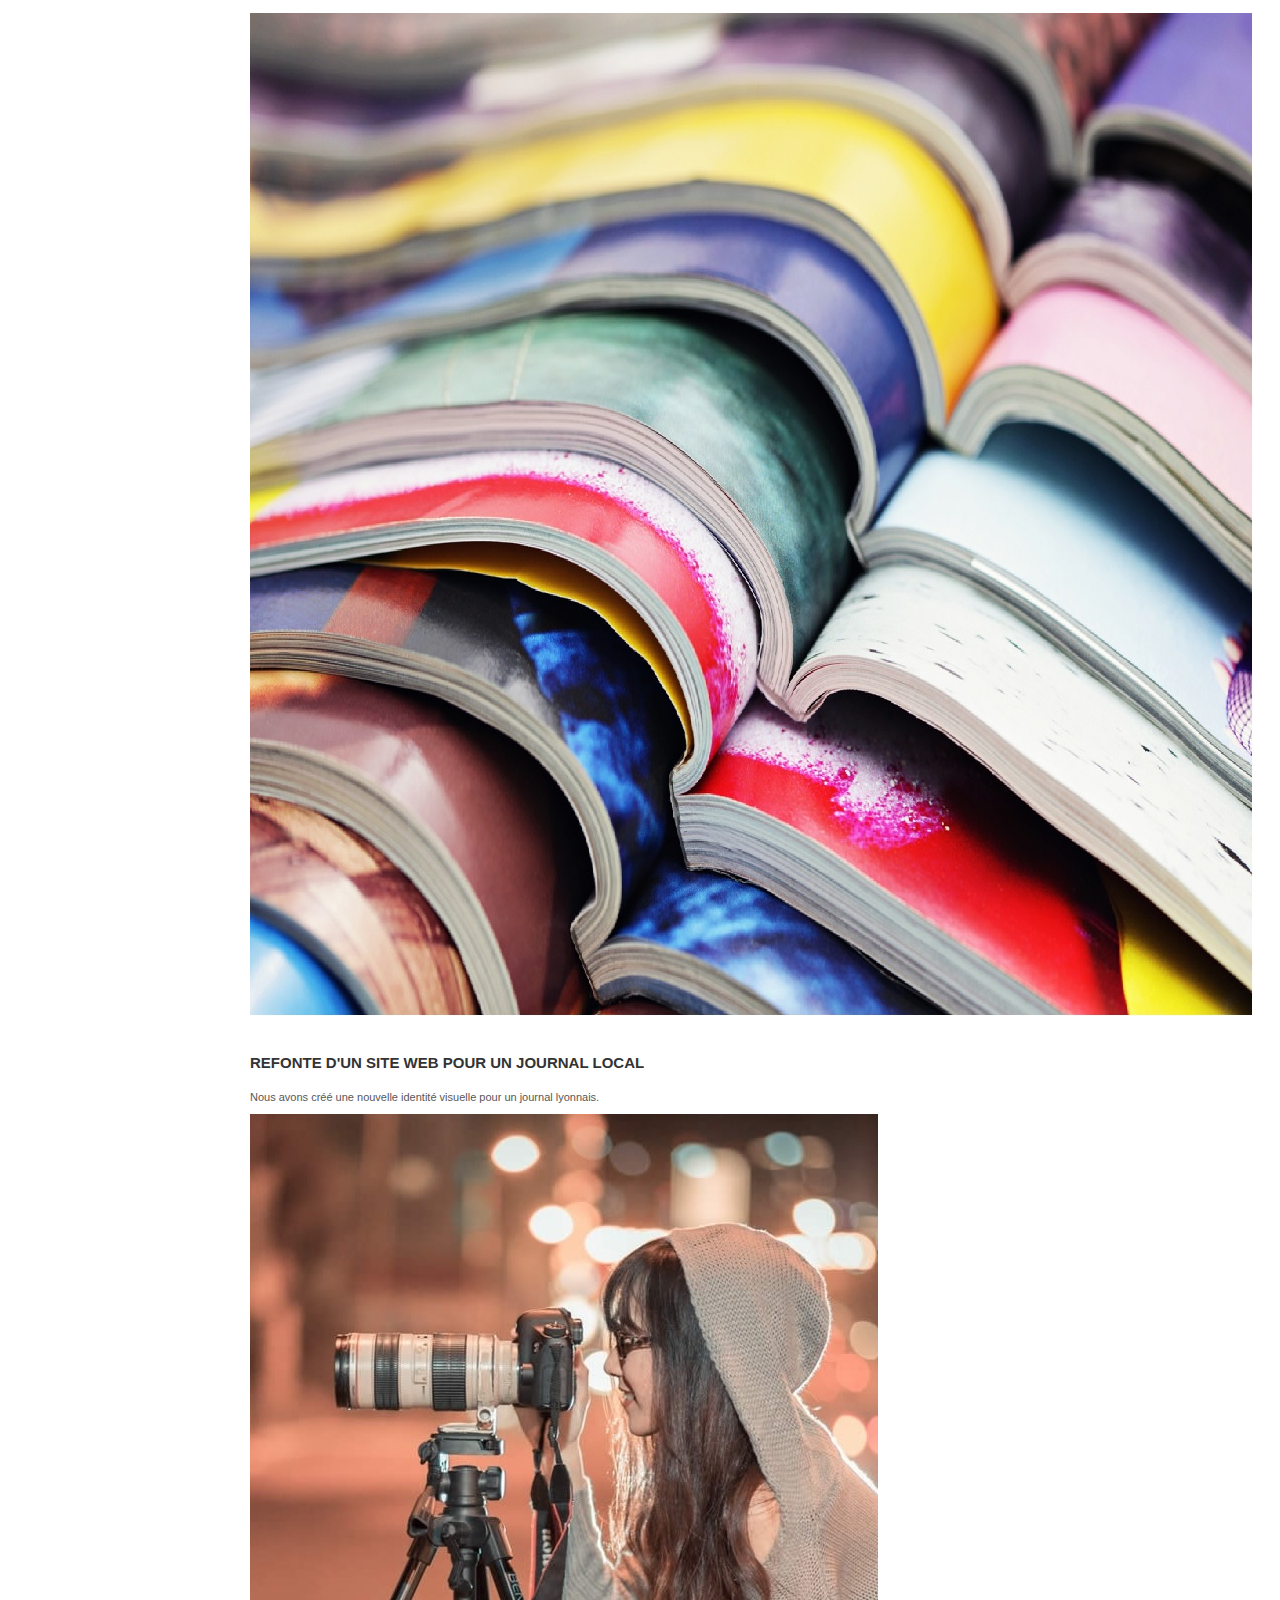
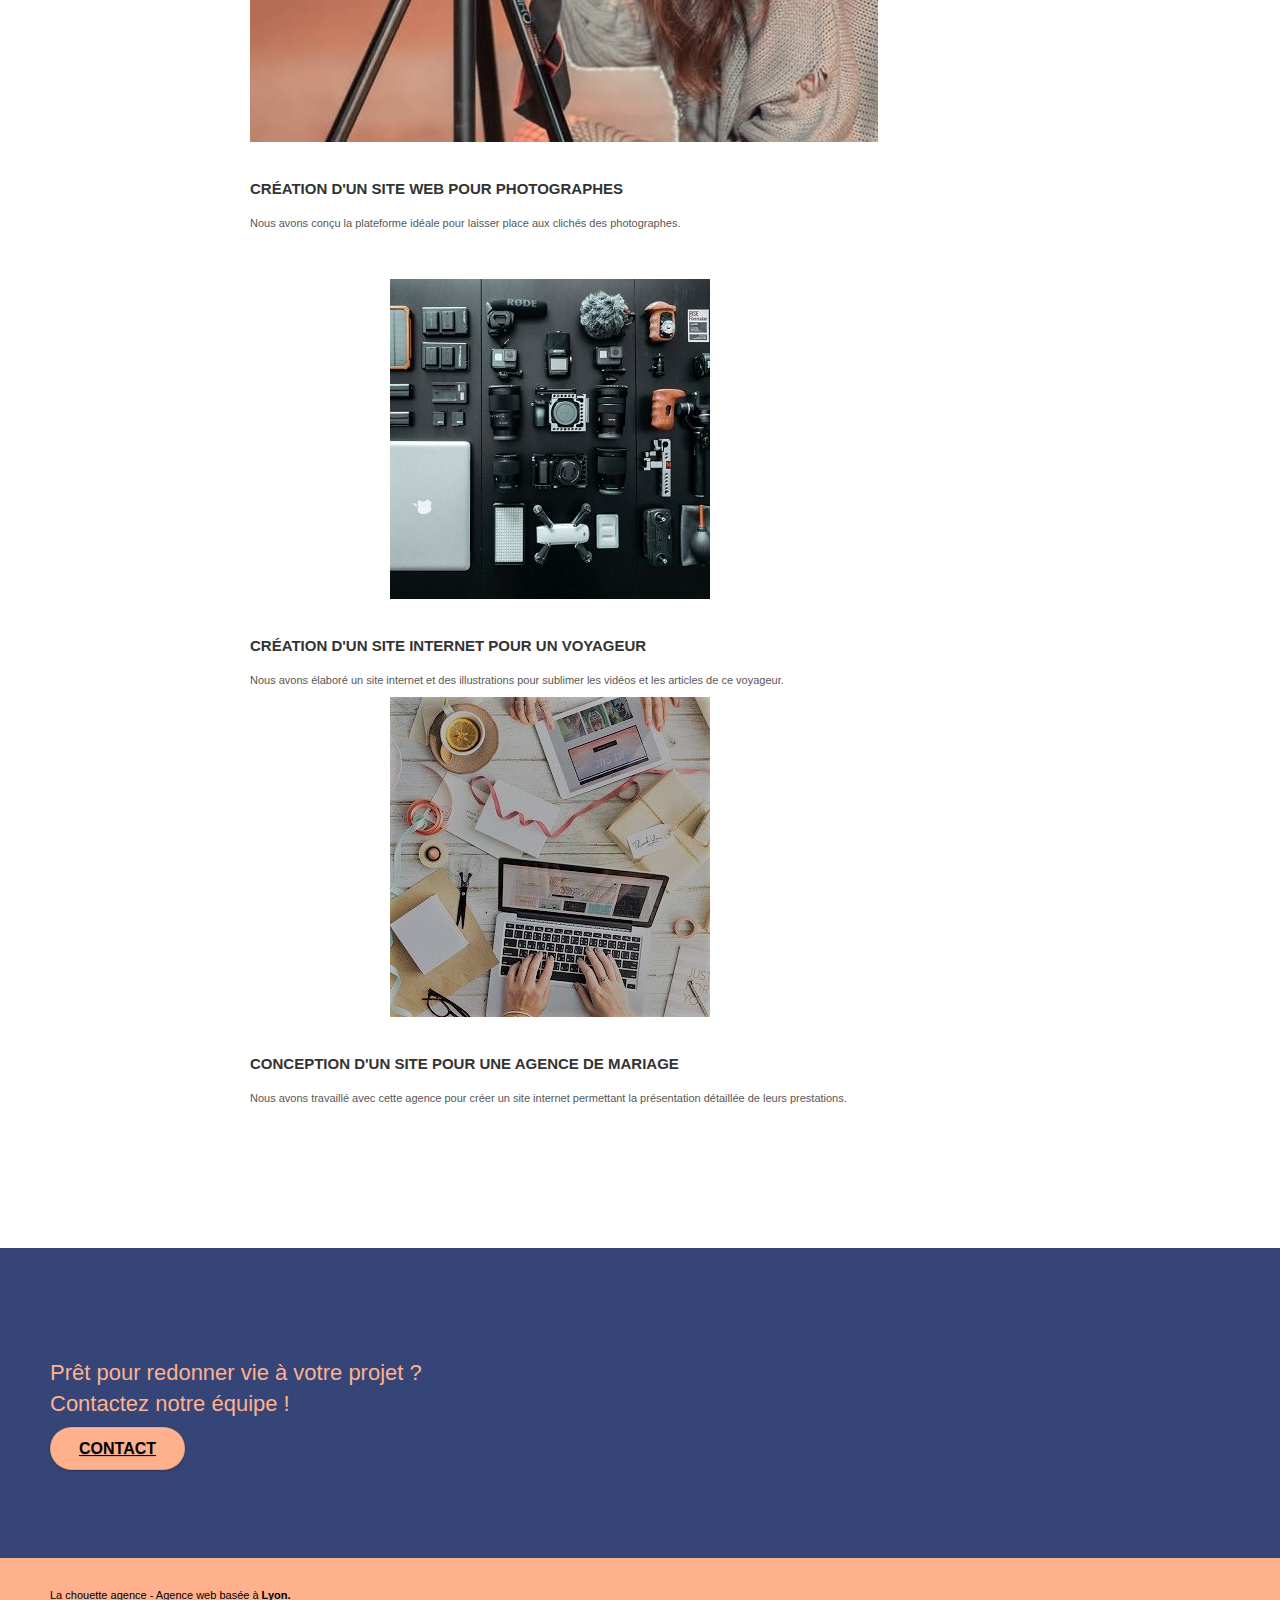
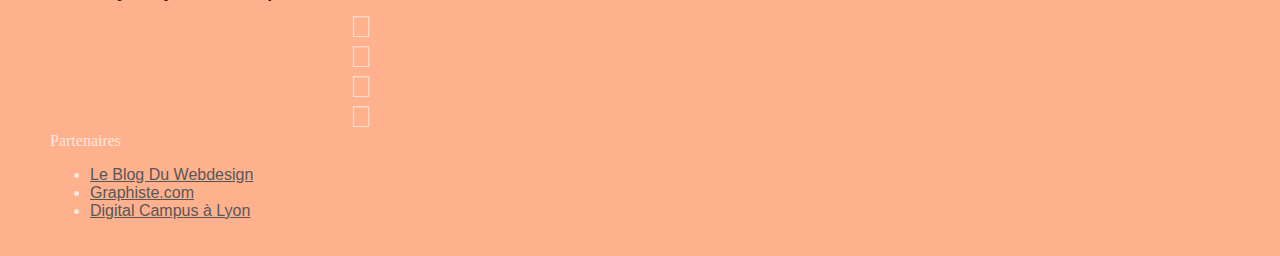
==== commit 92d4fb0f: "modification des contraste et structure" ====
--- a/index.html
+++ b/index.html
@@ -11,13 +11,6 @@
 	<link rel="stylesheet" type="text/css" href="style.css">
 	<link rel="stylesheet" type="text/css" href="./css/font-awesome.css">
 	<link rel="stylesheet" type="text/css" href="./css/et-line.css">
-	
-    
-	<script src="./js/jquery-2.1.0.js"></script>
-	<script src="./js/bootstrap.js"></script>
-	<script src="./js/blocs.js"></script>
-	<script src="./js/jquery.touchSwipe.js" defer></script>
-	<script src="./js/gmaps.js"></script>
 
     <title>La chouette agence - Agence Webdesign Lyon</title>
 
@@ -84,9 +77,9 @@
 <div class="bloc bgc-white l-bloc" id="bloc-2-services">
 	<div class="container bloc-md">
 		<div class="row">
-			<div class="col-sm-12 text-center">
+			<h2 class="col-sm-12 text-center">
 				La chouette agence est une agence de web design qui aide les entreprises à devenir attractives et visibles sur Internet.
-			</div>
+			</h2>
 		</div>
 		<div class="row voffset-lg med-width-whitespace">
 			<div class="col-sm-4">
@@ -250,7 +243,6 @@
 							<a class="social" href="https://www.instagram.com/"><span class="fa fa-instagram icon-md"></span></a>
 						</div>
 					</div>
-					<!-- <div class="keywords" style="color:#F3976C;">Agence web à paris, stratégie web, web design, illustrations, design de site web, site web, web, internet, site internet, site</div> -->
 				</div>
 				<div class="row">
 					<div class="col-sm-4">
@@ -272,6 +264,10 @@
 </div>
 <!-- Principal conteneur END -->
     
-
+<script src="./js/jquery-2.1.0.js"></script>
+<script src="./js/bootstrap.js"></script>
+<script src="./js/blocs.js"></script>
+<script src="./js/jquery.touchSwipe.js" defer></script>
+<script src="./js/gmaps.js"></script>
 </body>
 </html>
--- a/style.css
+++ b/style.css
@@ -6,7 +6,9 @@
     -webkit-font-smoothing: antialiased;
     -moz-osx-font-smoothing: grayscale;
 }
-
+em {
+    font-size: 15px;
+}
 a,
 button {
     transition: all .3s ease-in-out;
@@ -320,12 +322,16 @@
     margin-right: -16px;
     float: right;
     z-index: 1;
+    min-width: 400px;
 }
 
 .nav > li {
     float: left;
     margin-top: 4px;
     font-size: 16px;
+    padding: 15px 5px;
+    list-style: none;
+
 }
 
 .navbar-nav .open .dropdown-menu > li > a {
@@ -736,7 +742,7 @@
 }
 
 .white {
-    color: #FFFFFF!important;
+    color: #000!important;
 }
 
 .portfolio-thumb {
@@ -771,34 +777,31 @@
 }
 
 .bgc-atomic-tangerine {
-    background-color: #F3976C;
+    background-color: rgb(255, 177, 142);
 }
 
 .tc-white {
-    color: #F3976C!important;
+    color: rgb(255, 177, 142)!important;
 }
 
 .btn-atomic-tangerine {
-    background: #F3976C;
-    color: #FFFFFF!important;
+    background: rgb(255, 177, 142);
+    color: #000!important;
 }
 
 .btn-atomic-tangerine:hover {
-    background: #c27956!important;
-    color: #FFFFFF!important;
+    background: rgb(255, 177, 142)!important;
+    color: #000!important;
 }
 
 .ltc-white {
-    color: #FFFFFF!important;
+    color: #FFF!important;
 }
 
 .ltc-white:hover {
     color: #cccccc!important;
 }
 
-.ltc-atomic-tangerine {
-    color: #F3976C!important;
-}
 
 .ltc-atomic-tangerine:hover {
     color: #c27956!important;
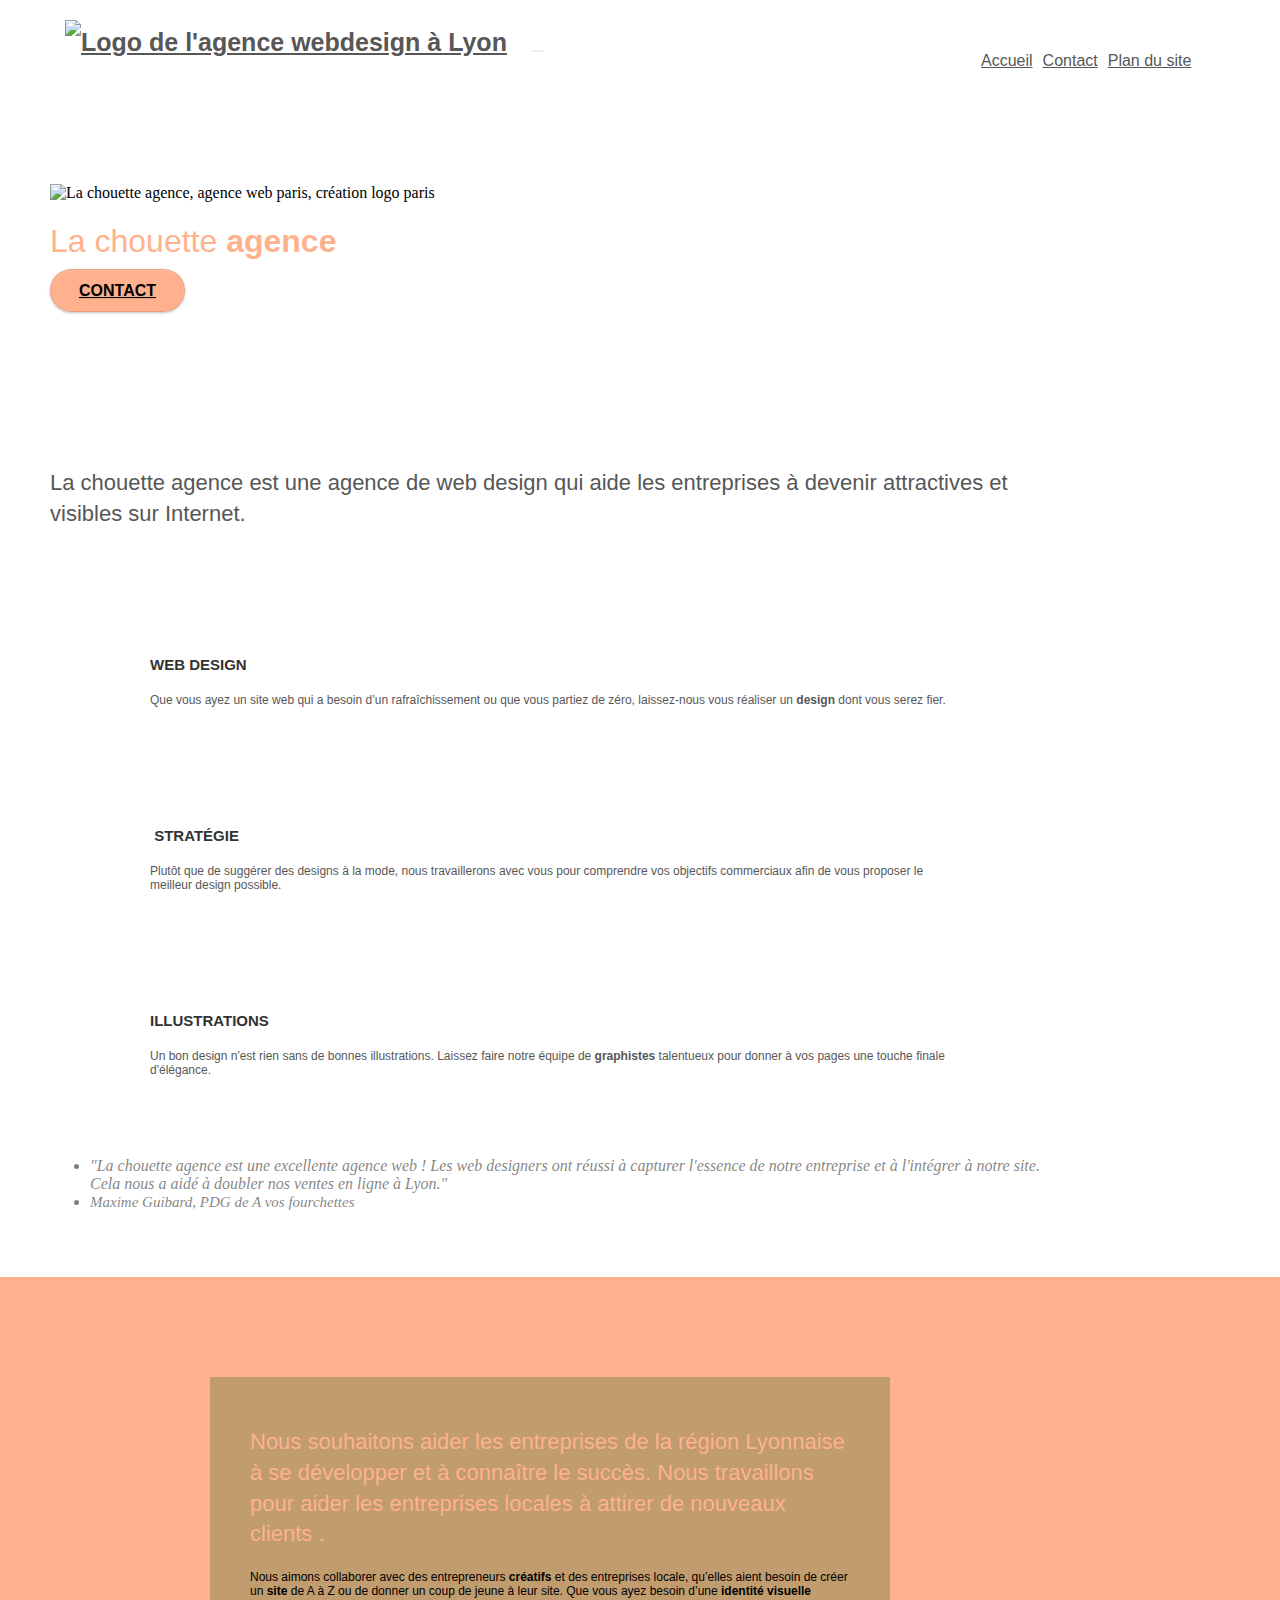
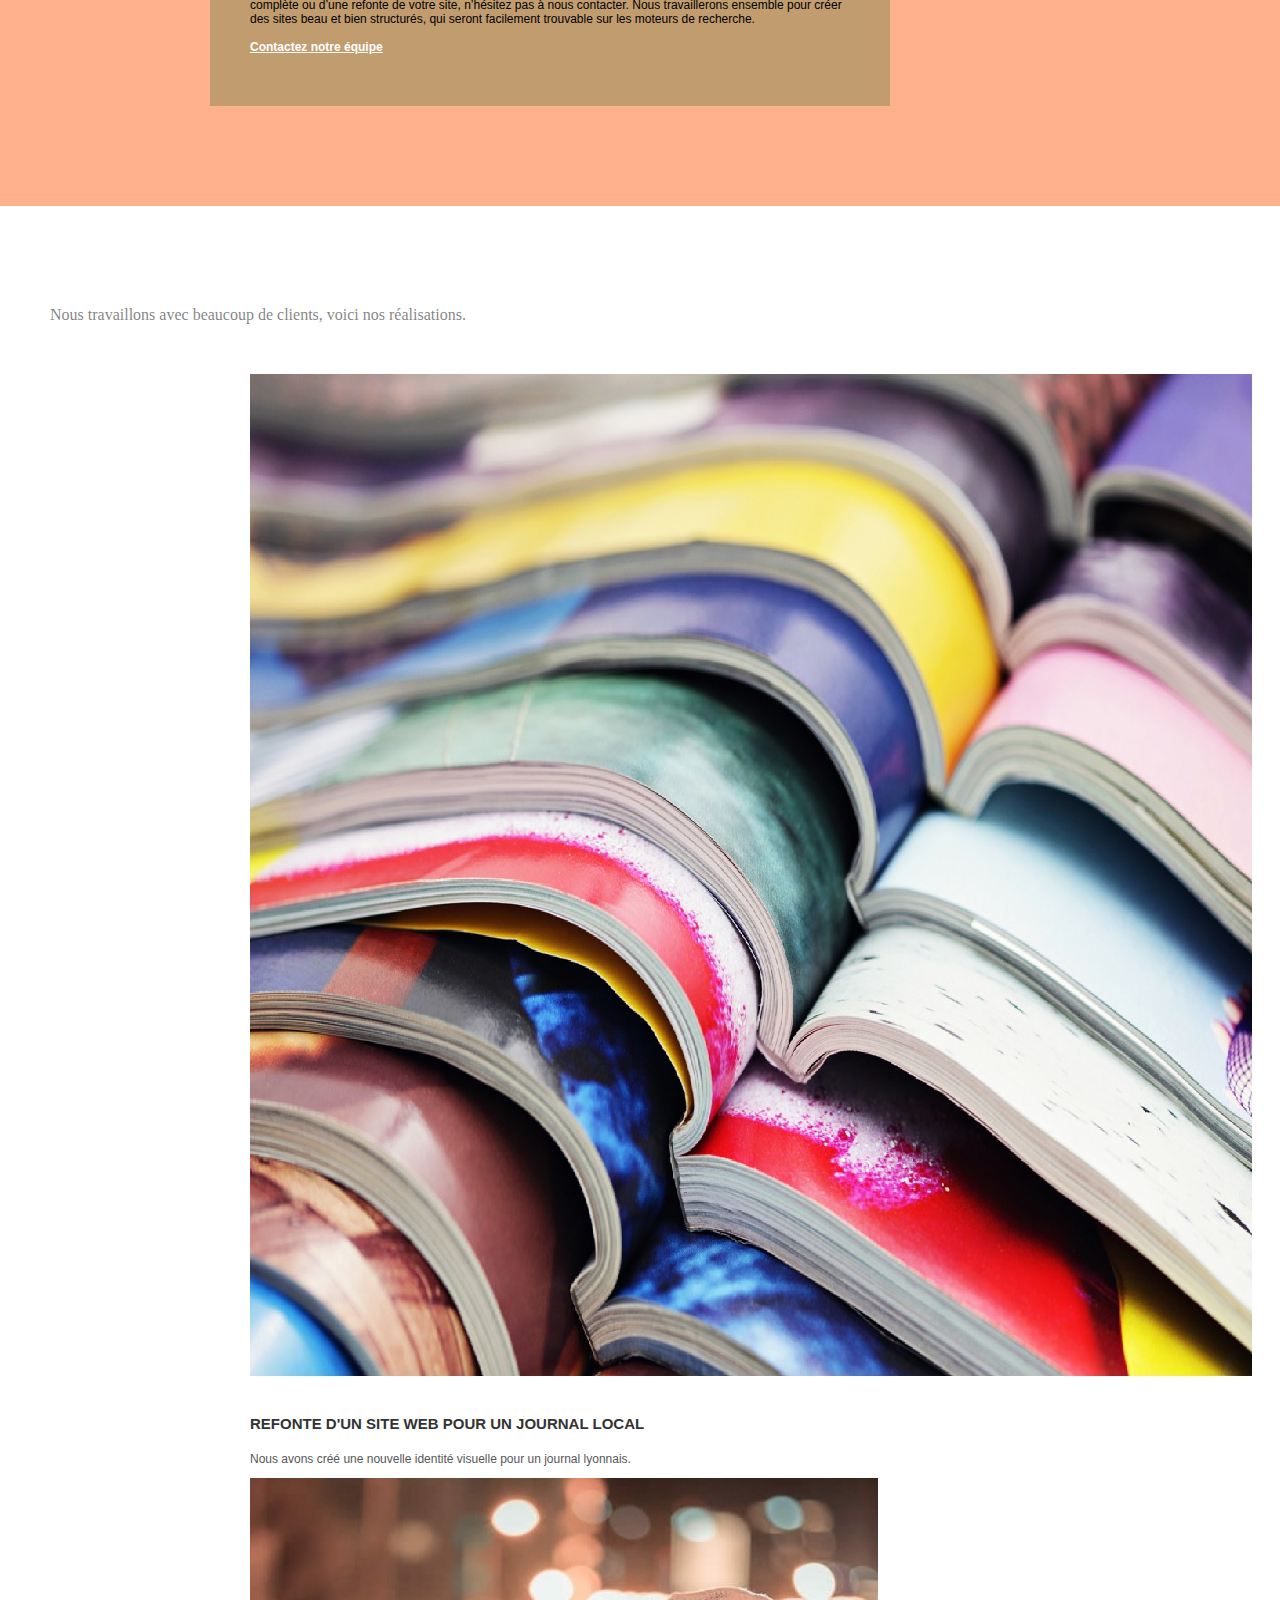
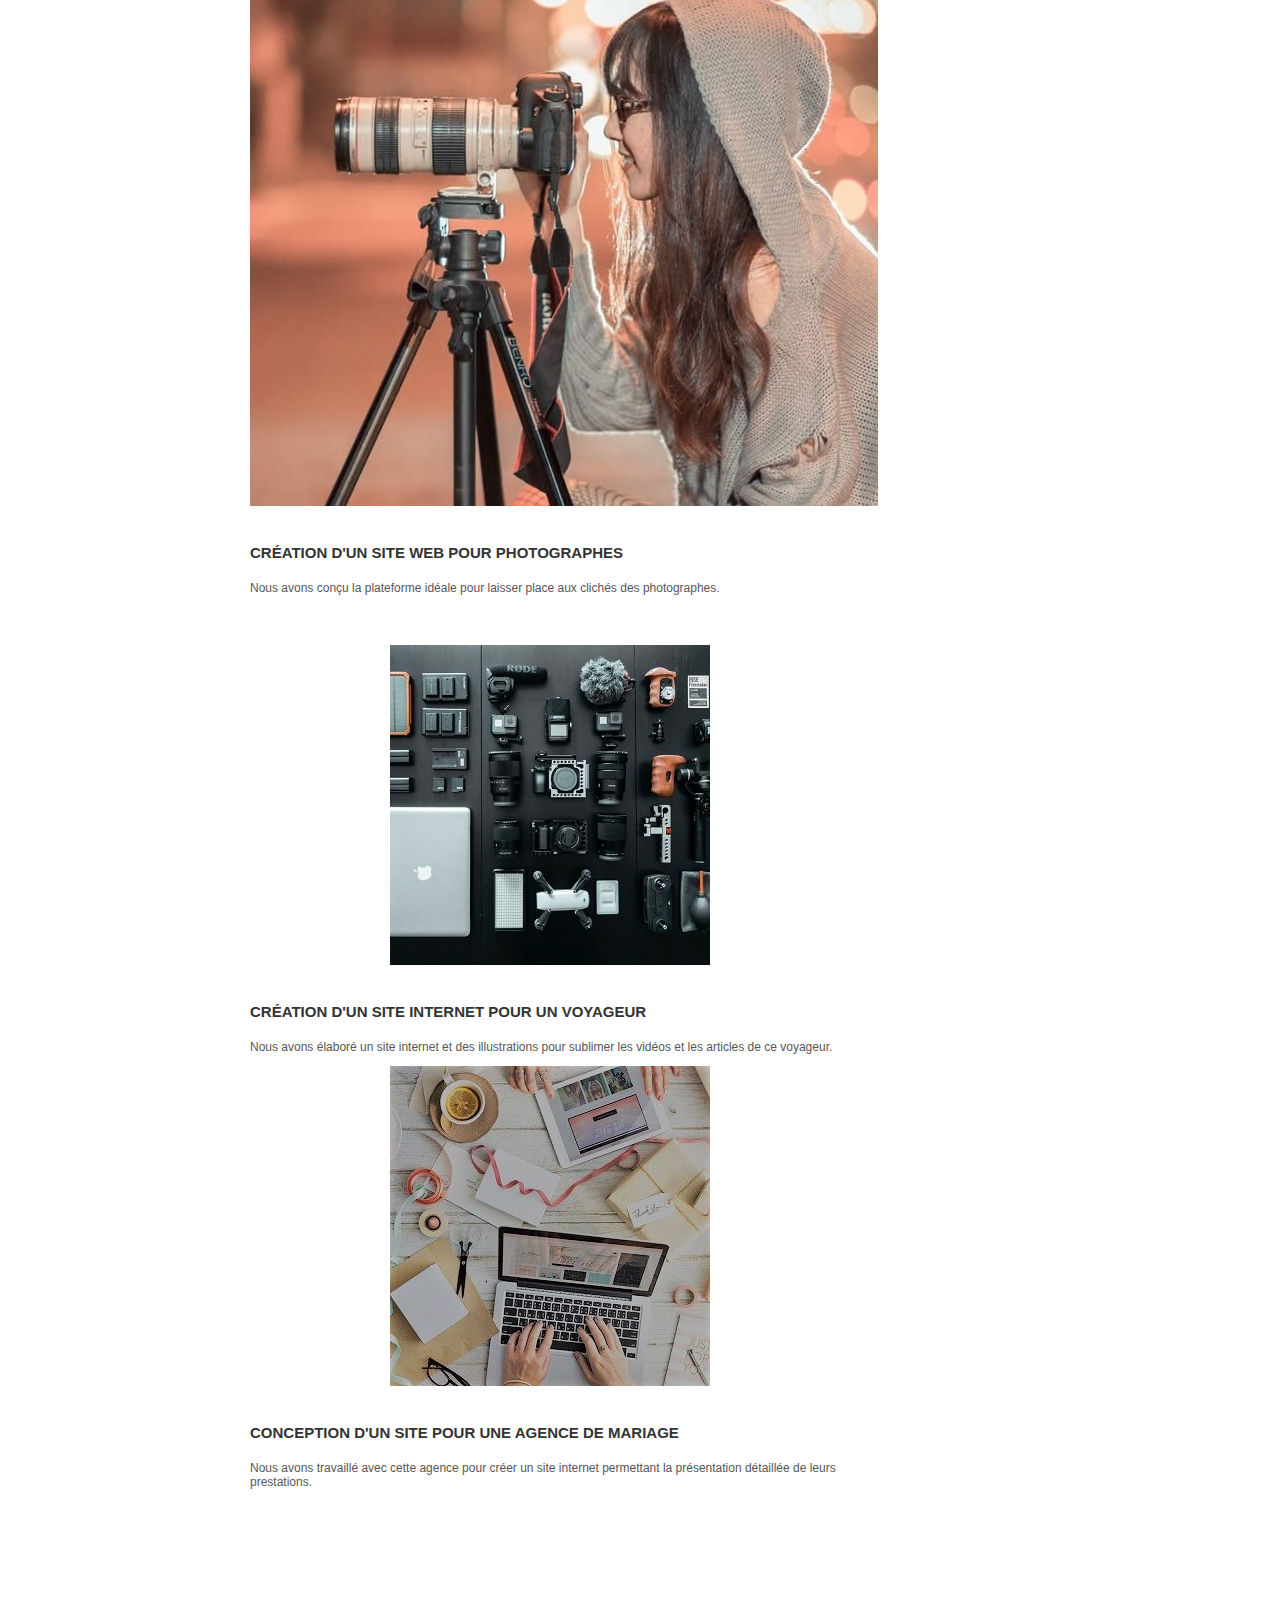
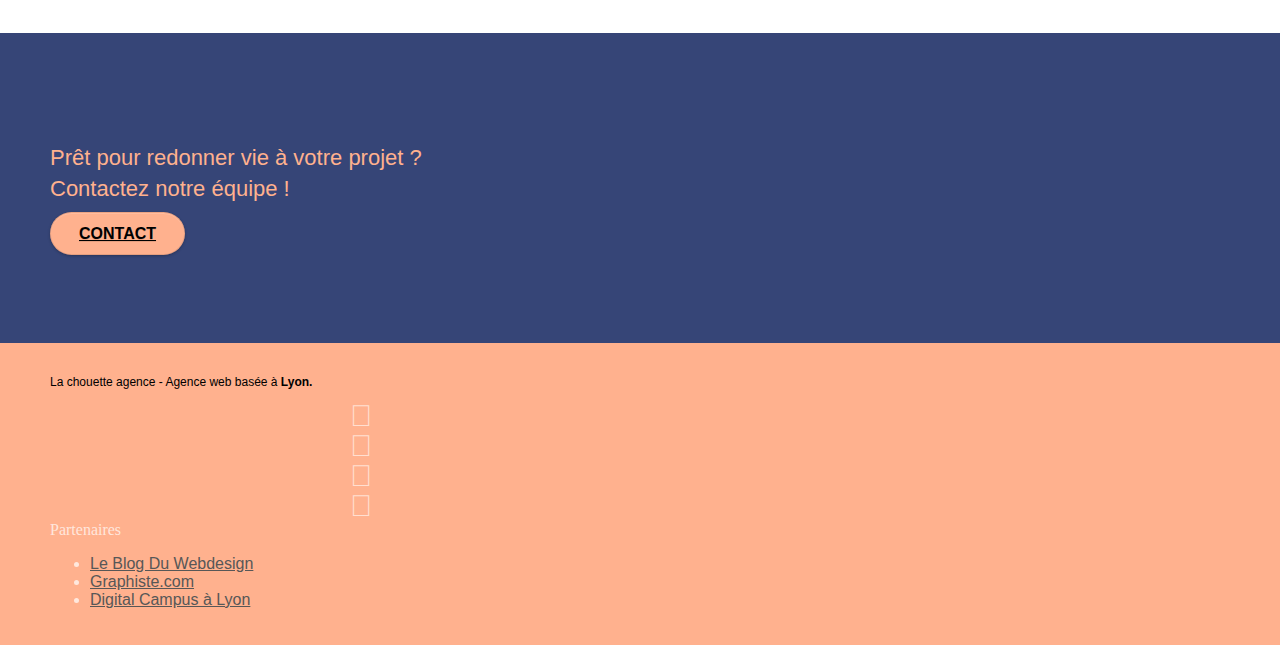
==== commit 99077b8e: "." ====
--- a/index.html
+++ b/index.html
@@ -56,18 +56,16 @@
 <!-- bloc-0 END -->
 
 <!-- bloc-1-presentation -->
-<div class="bloc bgc-dark-slate-blue bg-banniere d-bloc bg-t-edge bloc-bg-texture texture-paper b-parallax" id="bloc-1-hero">
-	<div class="container bloc-lg">
-		<div class="row tight-width-whitespace">
+<div class="bloc bg-banniere  bg-t-edge  b-parallax" id="bloc-1-hero">
+	<div class="container bloc-lg">
 			<div class="col-sm-12">
 				<img src="img/logo.png" class="center-block image-resize-mode" width="100" alt="La chouette agence, agence web paris, création logo paris" />
 				<h1 class="text-center hero-bloc-text tc-white ">
-					La chouette <strong>agence.</strong>
+					La chouette <strong>agence</strong>
 				</h1>
 				<div class="text-center">
 					<a href="page2.html" class="btn btn-lg btn-clean btn-rd cta-hero btn-atomic-tangerine" id="cta-hero">Contact</a>
 				</div>
-			</div>
 		</div>
 	</div>
 </div>
--- a/style.css
+++ b/style.css
@@ -92,10 +92,6 @@
     right: 0;
 }
 
-.texture-paper::before {
-    background: url("img/texture-paper.png");
-    background-size: 280px 280px;
-}
 
 .b-parallax {
     background-attachment: fixed;
@@ -683,7 +679,7 @@
 }
 
 p {
-    font-size: 11px;
+    font-size: 12px;
 }
 
 .tight-width-whitespace {
--- a/css/et-line.css
+++ b/css/et-line.css
@@ -0,0 +1,54 @@
+@font-face {
+	font-family: et-line;
+	src: url(../fonts/et-line.eot);
+	src: url(../fonts/et-line.eot?#iefix) format('embedded-opentype'), url(../fonts/et-line.woff) format('woff'), url(../fonts/et-line.ttf) format('truetype'), url(../fonts/et-line.svg#et-line) format('svg');
+	font-weight: 400;
+	font-style: normal;
+	font-display: swap;
+}
+
+.et-icon-browser,
+.et-icon-dribbble,
+.et-icon-edit,
+.et-icon-facebook,
+.et-icon-presentation,
+.et-icon-target,
+.et-icon-twitter {
+	font-family: et-line;
+	font-style: normal;
+	font-weight: 400;
+	font-variant: normal;
+	text-transform: none;
+	line-height: 1;
+	-webkit-font-smoothing: antialiased;
+	-moz-osx-font-smoothing: grayscale;
+	display: inline-block
+}
+
+.et-icon-browser:before {
+	content: "\e00c"
+}
+
+.et-icon-presentation:before {
+	content: "\e00e"
+}
+
+.et-icon-edit:before {
+	content: "\e01c"
+}
+
+.et-icon-target:before {
+	content: "\e04e"
+}
+
+.et-icon-facebook:before {
+	content: "\e05d"
+}
+
+.et-icon-twitter:before {
+	content: "\e05e"
+}
+
+.et-icon-dribbble:before {
+	content: "\e063"
+}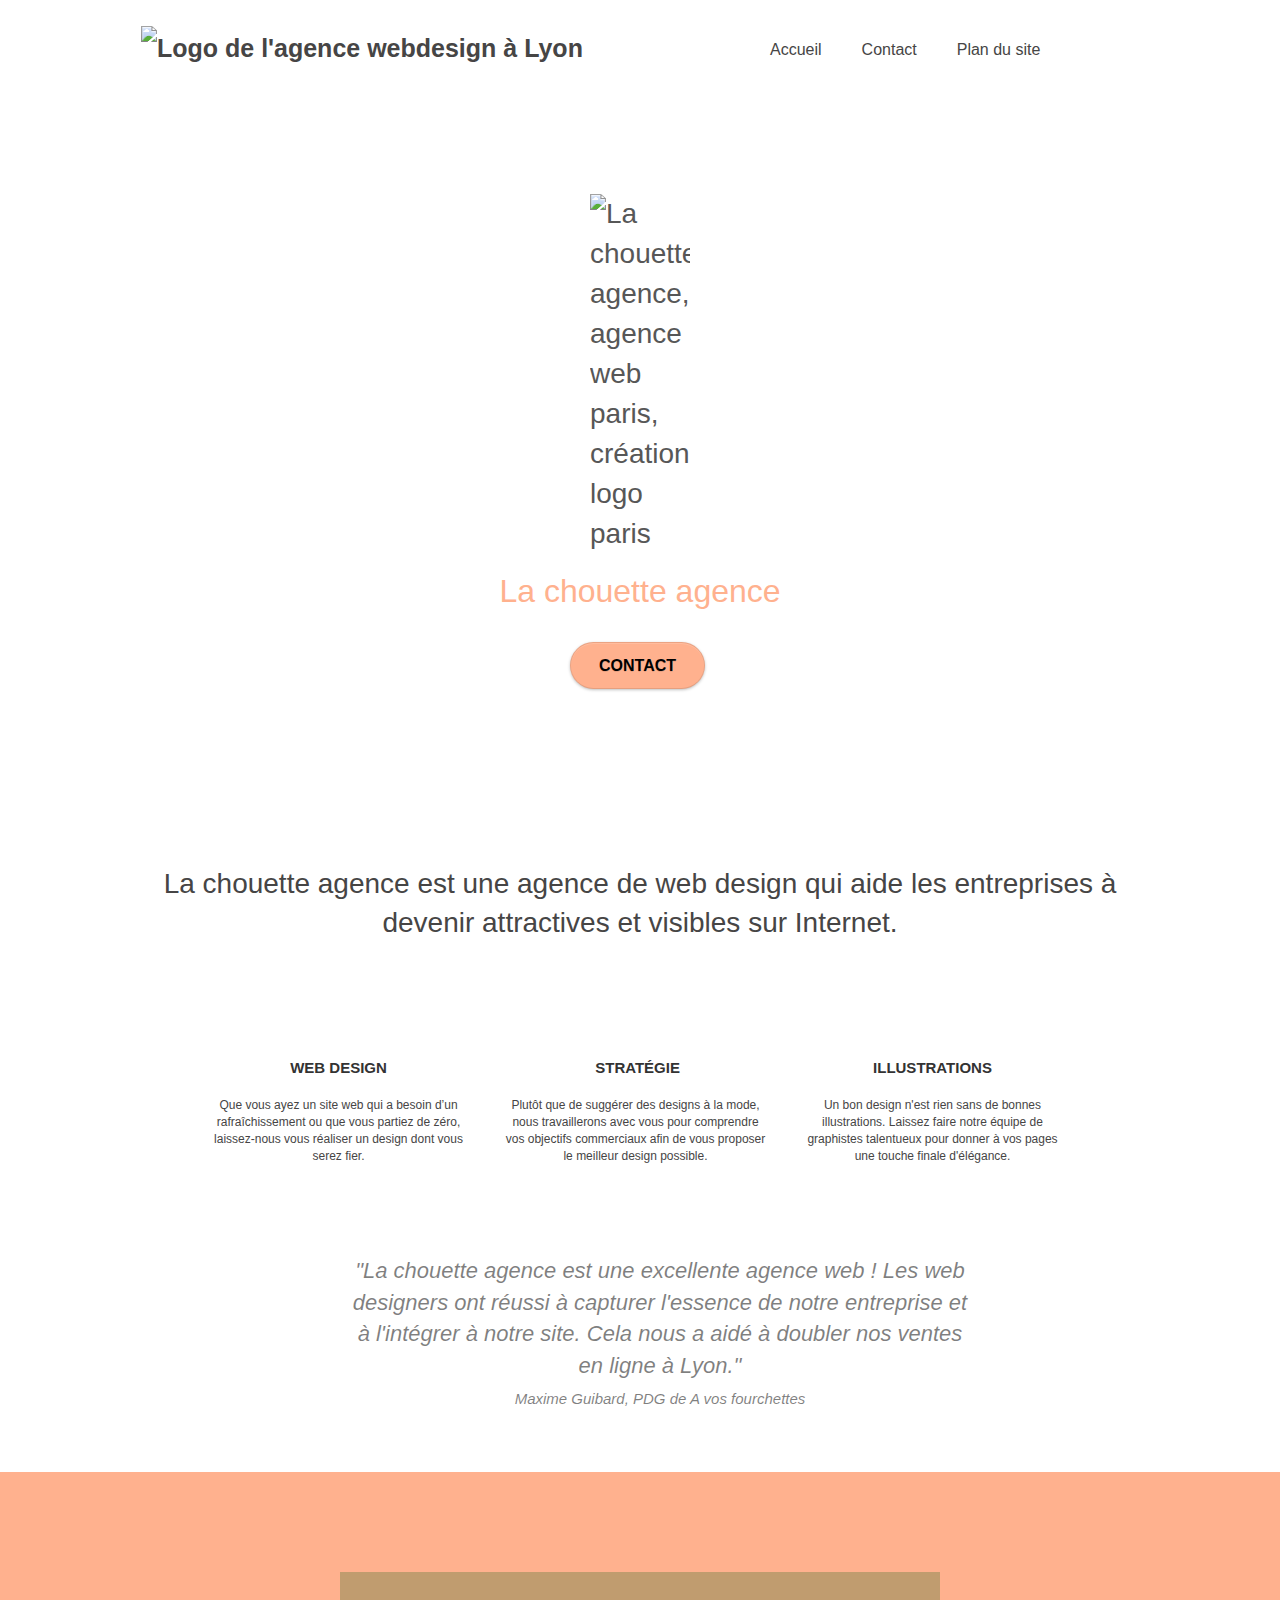
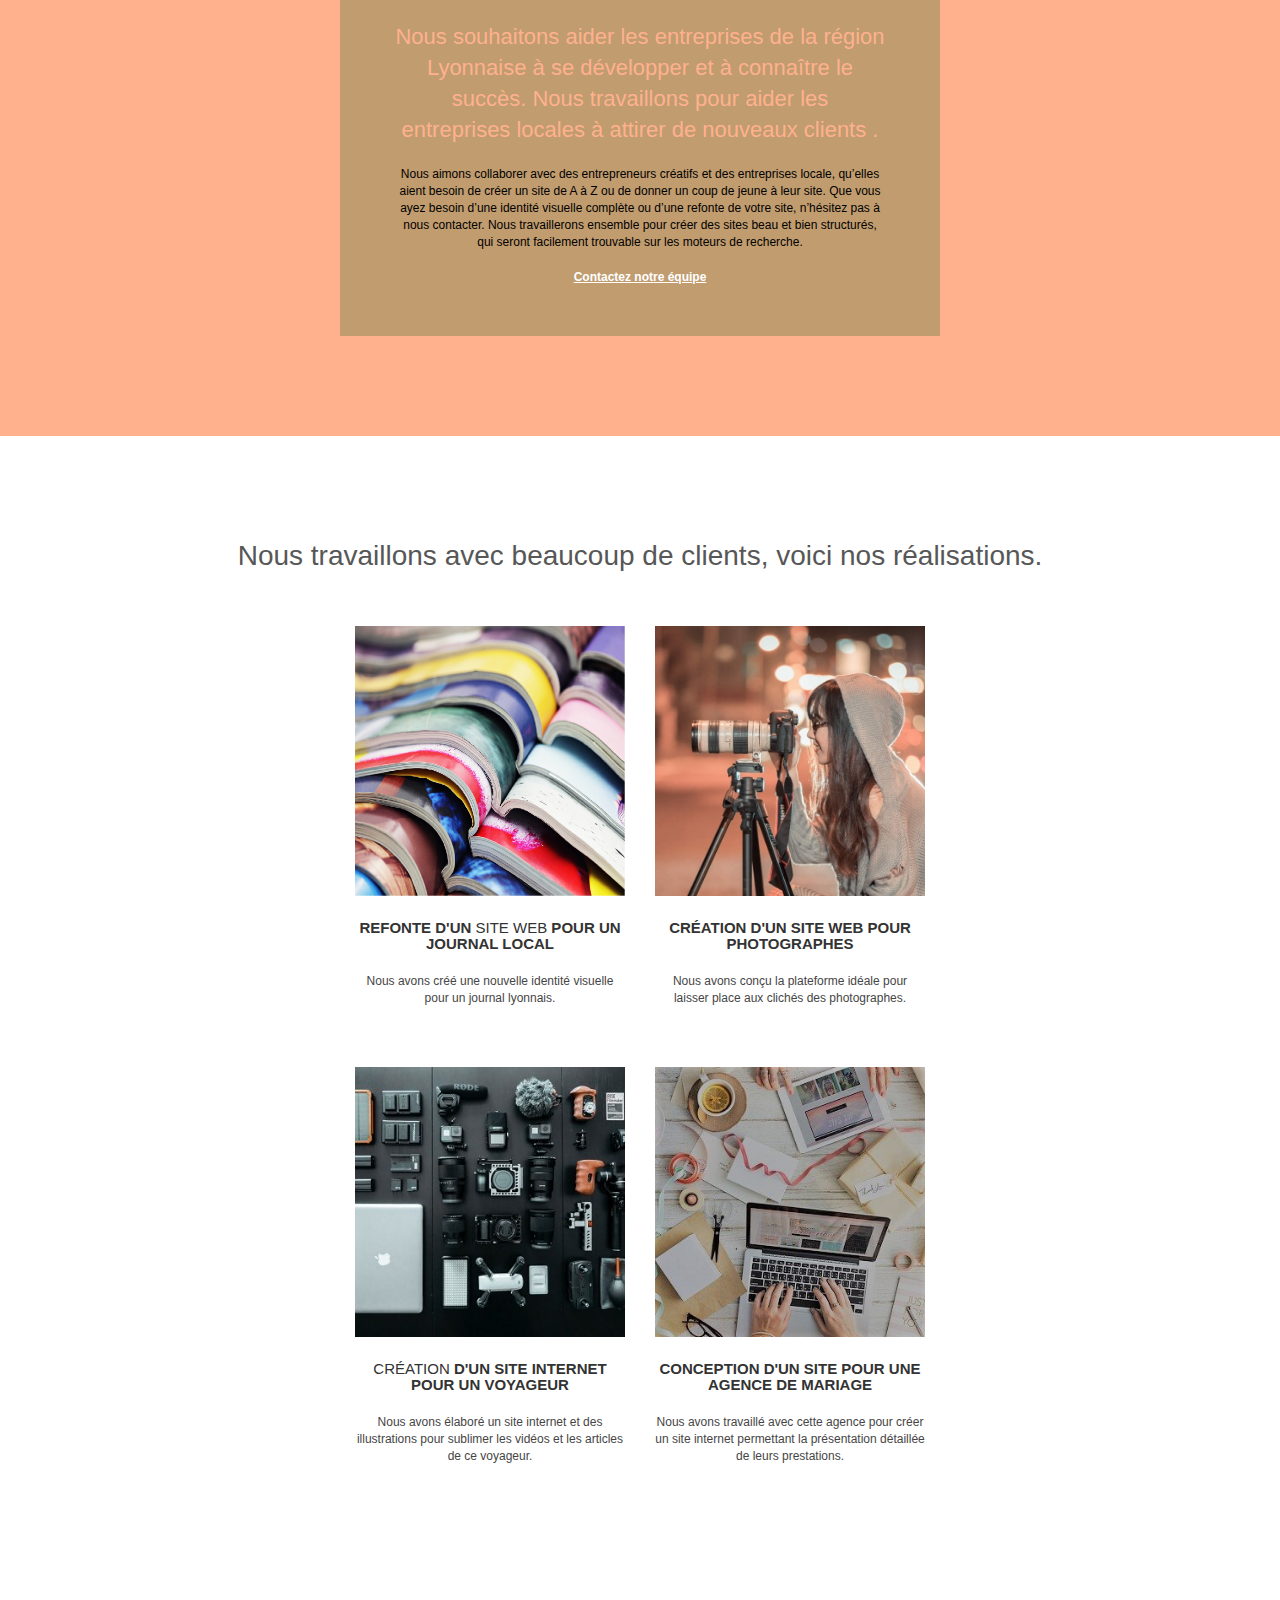
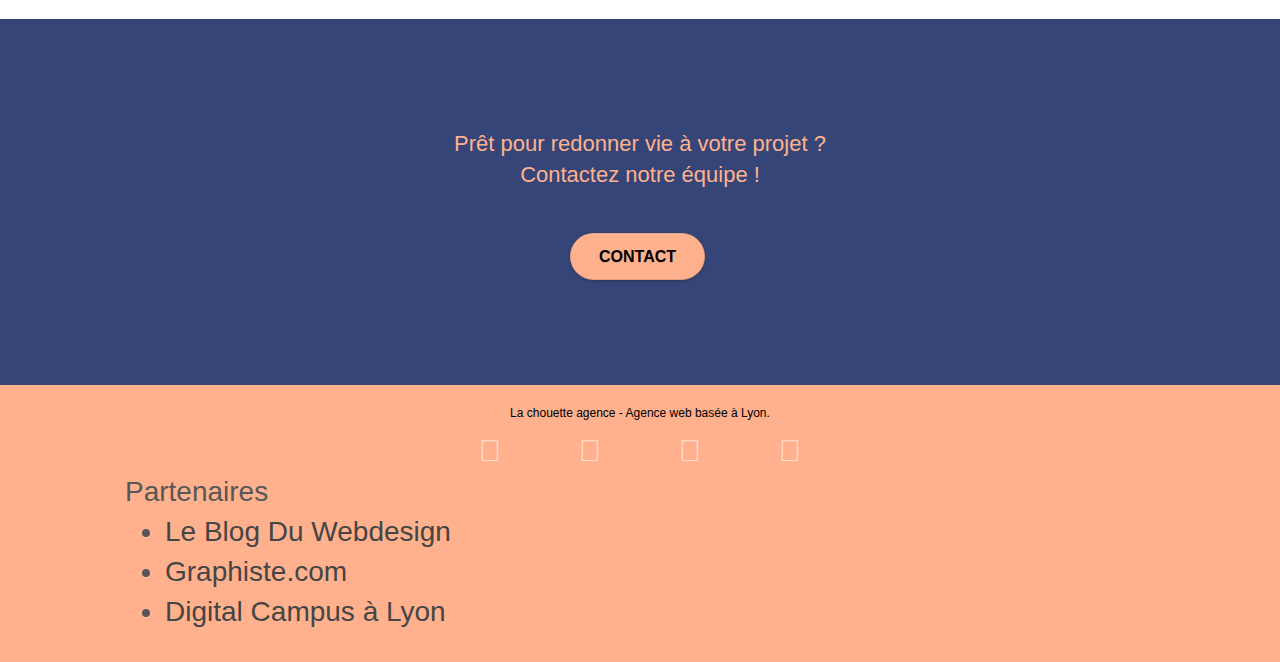
==== commit afd72767: "." ====
--- a/index.html
+++ b/index.html
@@ -243,15 +243,15 @@
 					</div>
 				</div>
 				<div class="row">
-					<div class="col-sm-4">
+					
 						Partenaires
 							<ul>
 								<li><a href="https://www.blogduwebdesign.com/">Le Blog Du Webdesign</a></li>
 								<li><a href="https://graphiste.com/">Graphiste.com</a></li>
 								<li><a href="https://www.digital-campus.fr/ecole/lyon">Digital Campus à Lyon</a></li>
 								
-							</ul>		
-					</div>
+							</ul>
+					
 				</div>
 			</div>
 		</div>
--- a/style.css
+++ b/style.css
@@ -5,6 +5,10 @@
     overflow-x: hidden;
     -webkit-font-smoothing: antialiased;
     -moz-osx-font-smoothing: grayscale;
+}
+
+strong {
+    font-weight: 500;
 }
 em {
     font-size: 15px;
@@ -653,7 +657,7 @@
 a {
     font-family: "helvetica";
     font-weight: 400;
-    color: #575757!important;
+    color: #464545!important;
 }
 
 .container {
@@ -719,7 +723,7 @@
 }
 
 .med-width-whitespace {
-    max-width: 800px;
+    max-width: 900px;
     margin: auto auto auto auto;
     box-shadow: 0px 0px 0px #000000;
 }
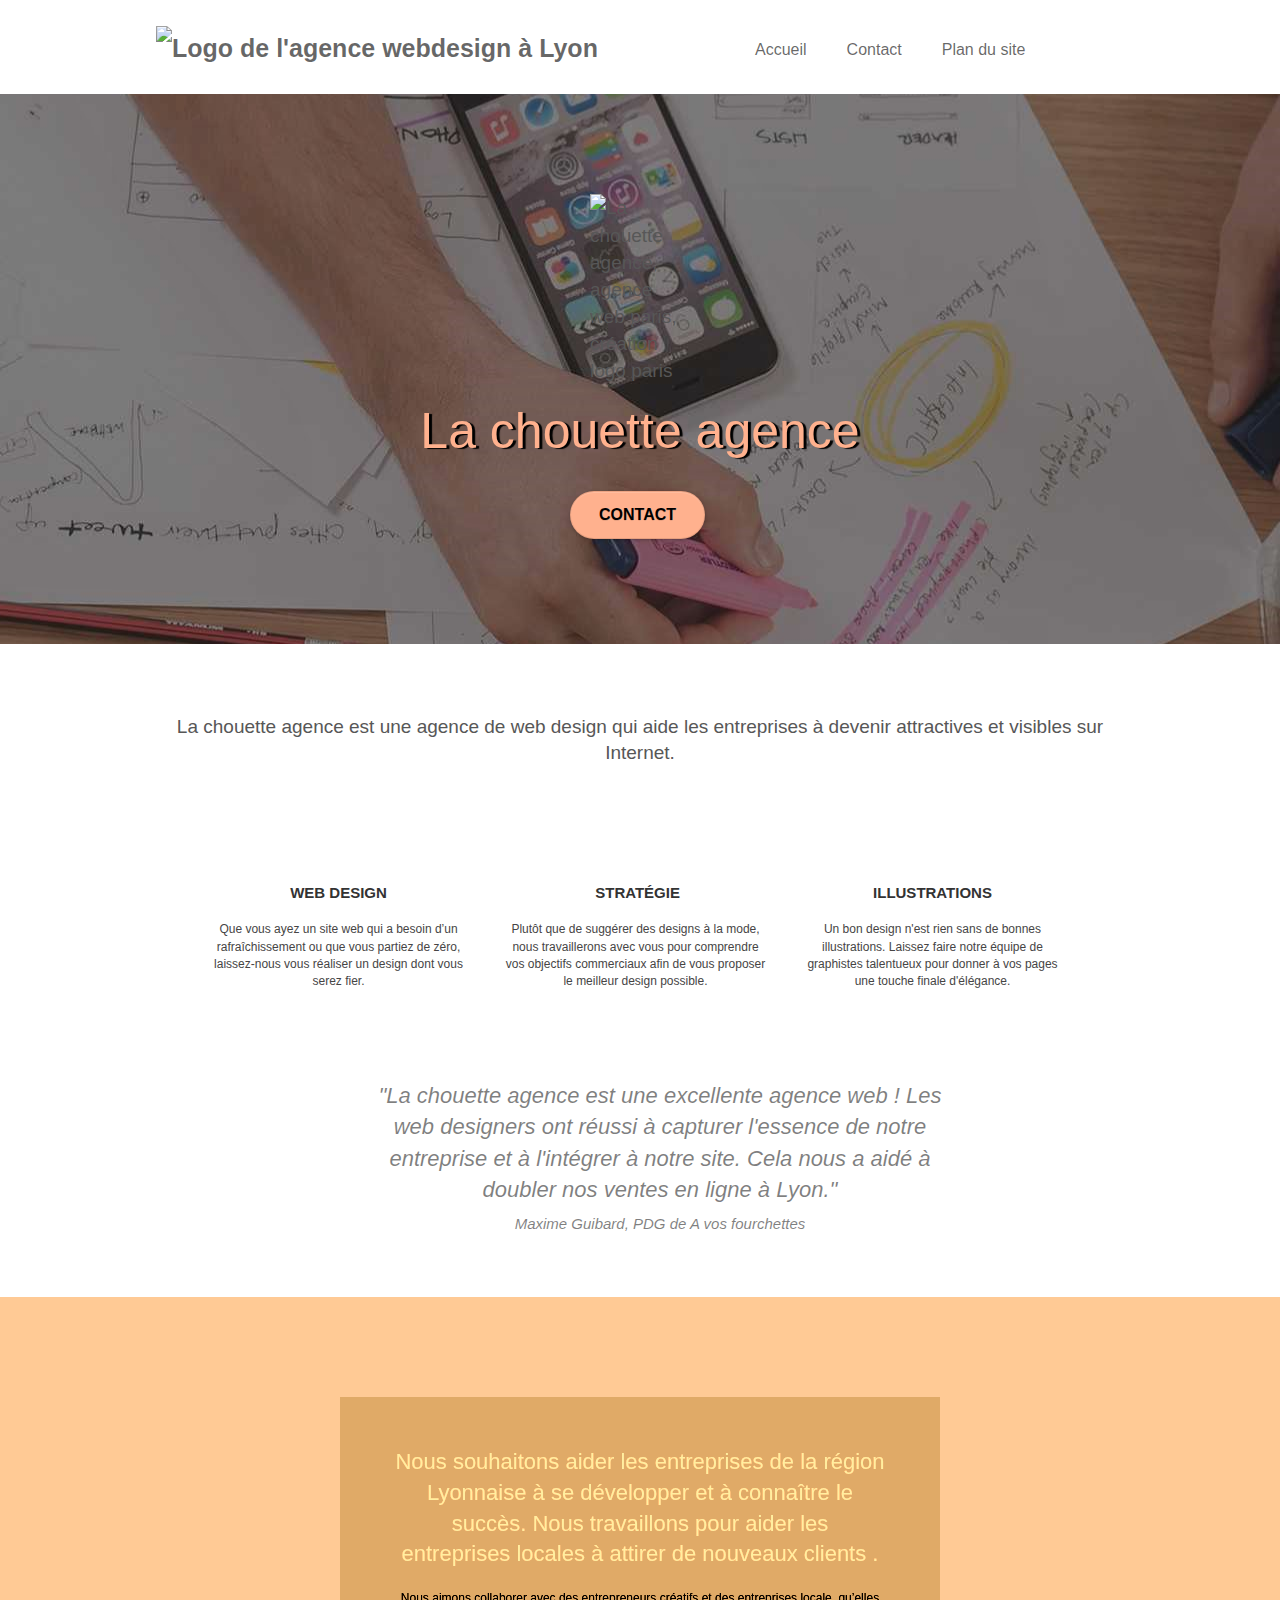
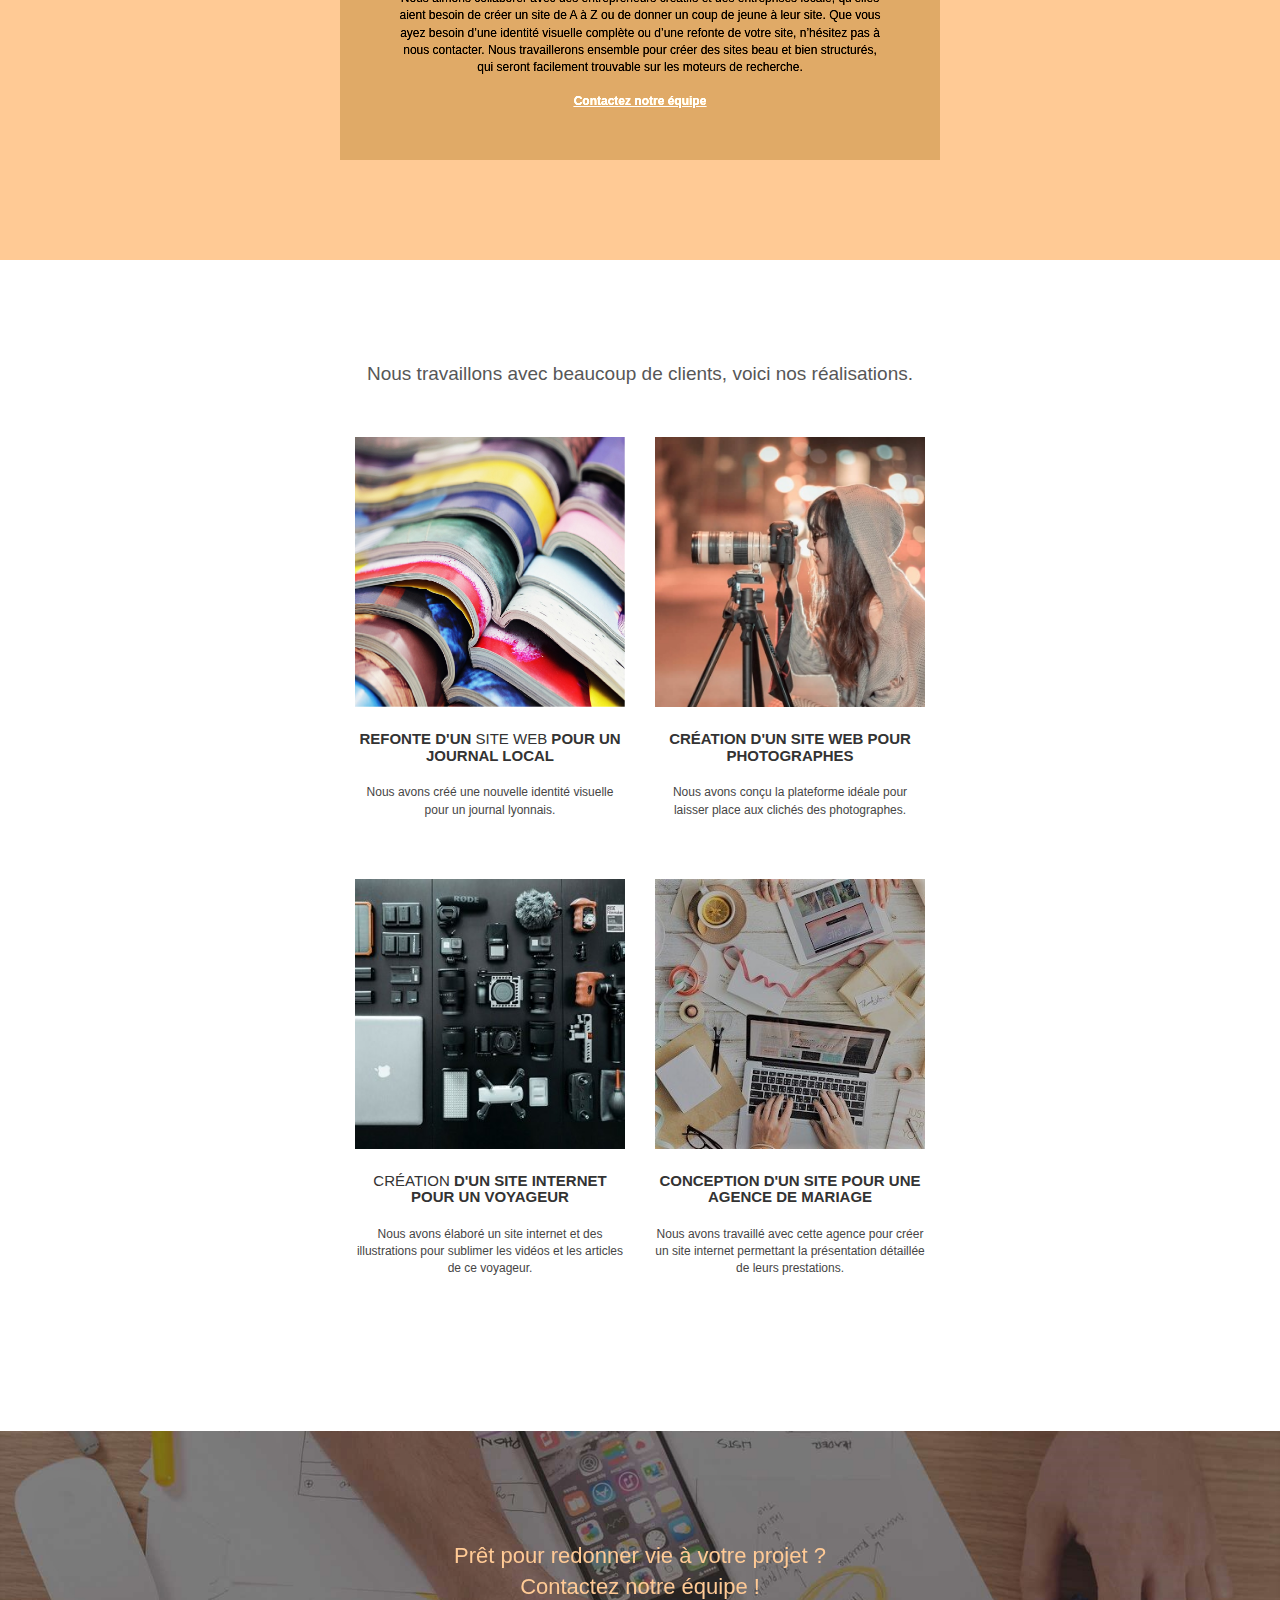
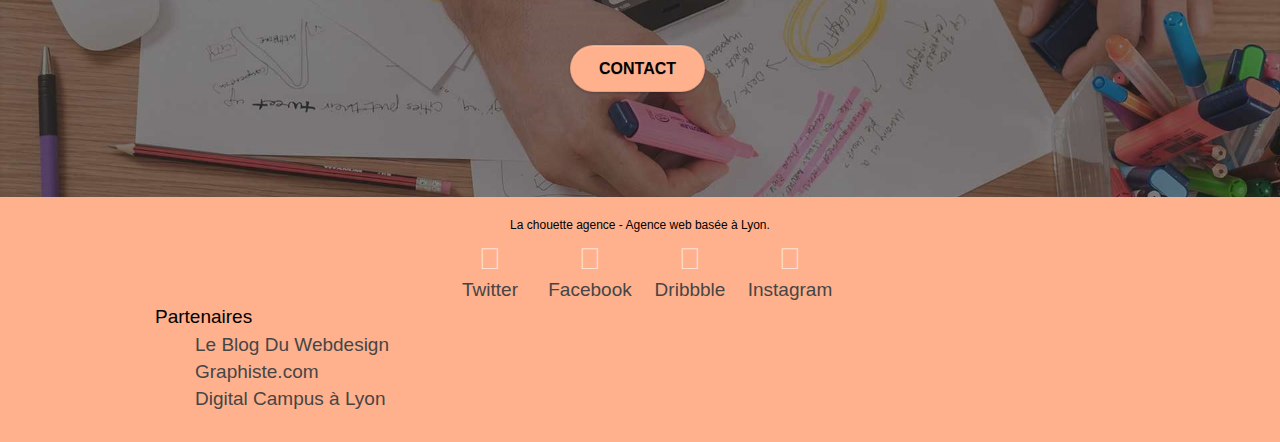
==== commit f0a52af2: "." ====
--- a/index.html
+++ b/index.html
@@ -56,11 +56,11 @@
 <!-- bloc-0 END -->
 
 <!-- bloc-1-presentation -->
-<div class="bloc bg-banniere  bg-t-edge  b-parallax" id="bloc-1-hero">
+<div class="bloc bg-banniere  bg-t-edge bgc-dark-slate-blue b-parallax" id="bloc-1-hero">
 	<div class="container bloc-lg">
 			<div class="col-sm-12">
 				<img src="img/logo.png" class="center-block image-resize-mode" width="100" alt="La chouette agence, agence web paris, création logo paris" />
-				<h1 class="text-center hero-bloc-text tc-white ">
+				<h1 class="text-center hero-bloc-text tc-black ">
 					La chouette <strong>agence</strong>
 				</h1>
 				<div class="text-center">
@@ -69,6 +69,7 @@
 		</div>
 	</div>
 </div>
+
 <!-- bloc-1-presentation END -->
 
 <!-- bloc-2-services -->
@@ -223,28 +224,30 @@
 				<div class="row row-no-gutters social">
 					<div class="col-sm-3">
 						<div class="text-center">
-							<a class="social" href="https://twitter.com/"><span class="fa fa-twitter icon-md"></span></a>
-						</div>
-					</div>
-					<div class="col-sm-3">
-						<div class="text-center">
-							<a class="social" href="https://www.facebook.com/"><span class="fa fa-facebook icon-md"></span></a>
-						</div>
-					</div>
-					<div class="col-sm-3">
-						<div class="text-center">
-							<a class="social" href="https://dribbble.com/"><span class="fa fa-dribbble icon-md"></span></a>
-						</div>
-					</div>
-					<div class="col-sm-3">
-						<div class="text-center">
-							<a class="social" href="https://www.instagram.com/"><span class="fa fa-instagram icon-md"></span></a>
+							<a class="social" href="https://twitter.com/"><span class="fa fa-twitter icon-md"></span><br/>Twitter</a>
+						</div>
+					</div>
+					<div class="col-sm-3">
+						<div class="text-center">
+							<a class="social" href="https://www.facebook.com/"><span class="fa fa-facebook icon-md"></span>Facebook</a>
+						</div>
+					</div>
+					<div class="col-sm-3">
+						<div class="text-center">
+							<a class="social" href="https://dribbble.com/"><span class="fa fa-dribbble icon-md"></span><br/>Dribbble</a>
+						</div>
+					</div>
+					<div class="col-sm-3">
+						<div class="text-center">
+							<a class="social" href="https://www.instagram.com/"><span class="fa fa-instagram icon-md"></span>Instagram</a>
 						</div>
 					</div>
 				</div>
 				<div class="row">
-					
+					<div class="partenaire">
 						Partenaires
+					</div>
+						
 							<ul>
 								<li><a href="https://www.blogduwebdesign.com/">Le Blog Du Webdesign</a></li>
 								<li><a href="https://graphiste.com/">Graphiste.com</a></li>
--- a/style.css
+++ b/style.css
@@ -5,6 +5,10 @@
     overflow-x: hidden;
     -webkit-font-smoothing: antialiased;
     -moz-osx-font-smoothing: grayscale;
+}
+
+.partenaire{
+    color: black;
 }
 
 strong {
@@ -286,7 +290,7 @@
 }
 
 #bloc-1-hero h1 {
-    font-size: 32px;
+    font-size: 50px;
 }
 
 .navbar {
@@ -657,7 +661,7 @@
 a {
     font-family: "helvetica";
     font-weight: 400;
-    color: #464545!important;
+    color: #464545;
 }
 
 .container {
@@ -729,7 +733,8 @@
 }
 
 h1 {
-    color: #333333!important;
+    color:rgb(255, 177, 142)!important;
+    text-shadow: 3px 1px 1px black;
 }
 
 h4 {
@@ -782,6 +787,7 @@
 
 .tc-white {
     color: rgb(255, 177, 142)!important;
+    filter:contrast(1.5);
 }
 
 .btn-atomic-tangerine {
@@ -818,6 +824,10 @@
 
 .bg-lines-h2-bg {
     background-image: url("img/lines-h2-bg.png");
+}
+
+.bgc-dark-slate-blue {
+    background-color: #364577;
 }
 
 .bg-banniere {
@@ -912,8 +922,6 @@
         background-attachment: scroll;
     }
     .navbar .nav {
-        padding-top: 0;
-        border-top: 1px solid rgba(0, 0, 0, .2);
         float: none!important;
     }
     .navbar.row {
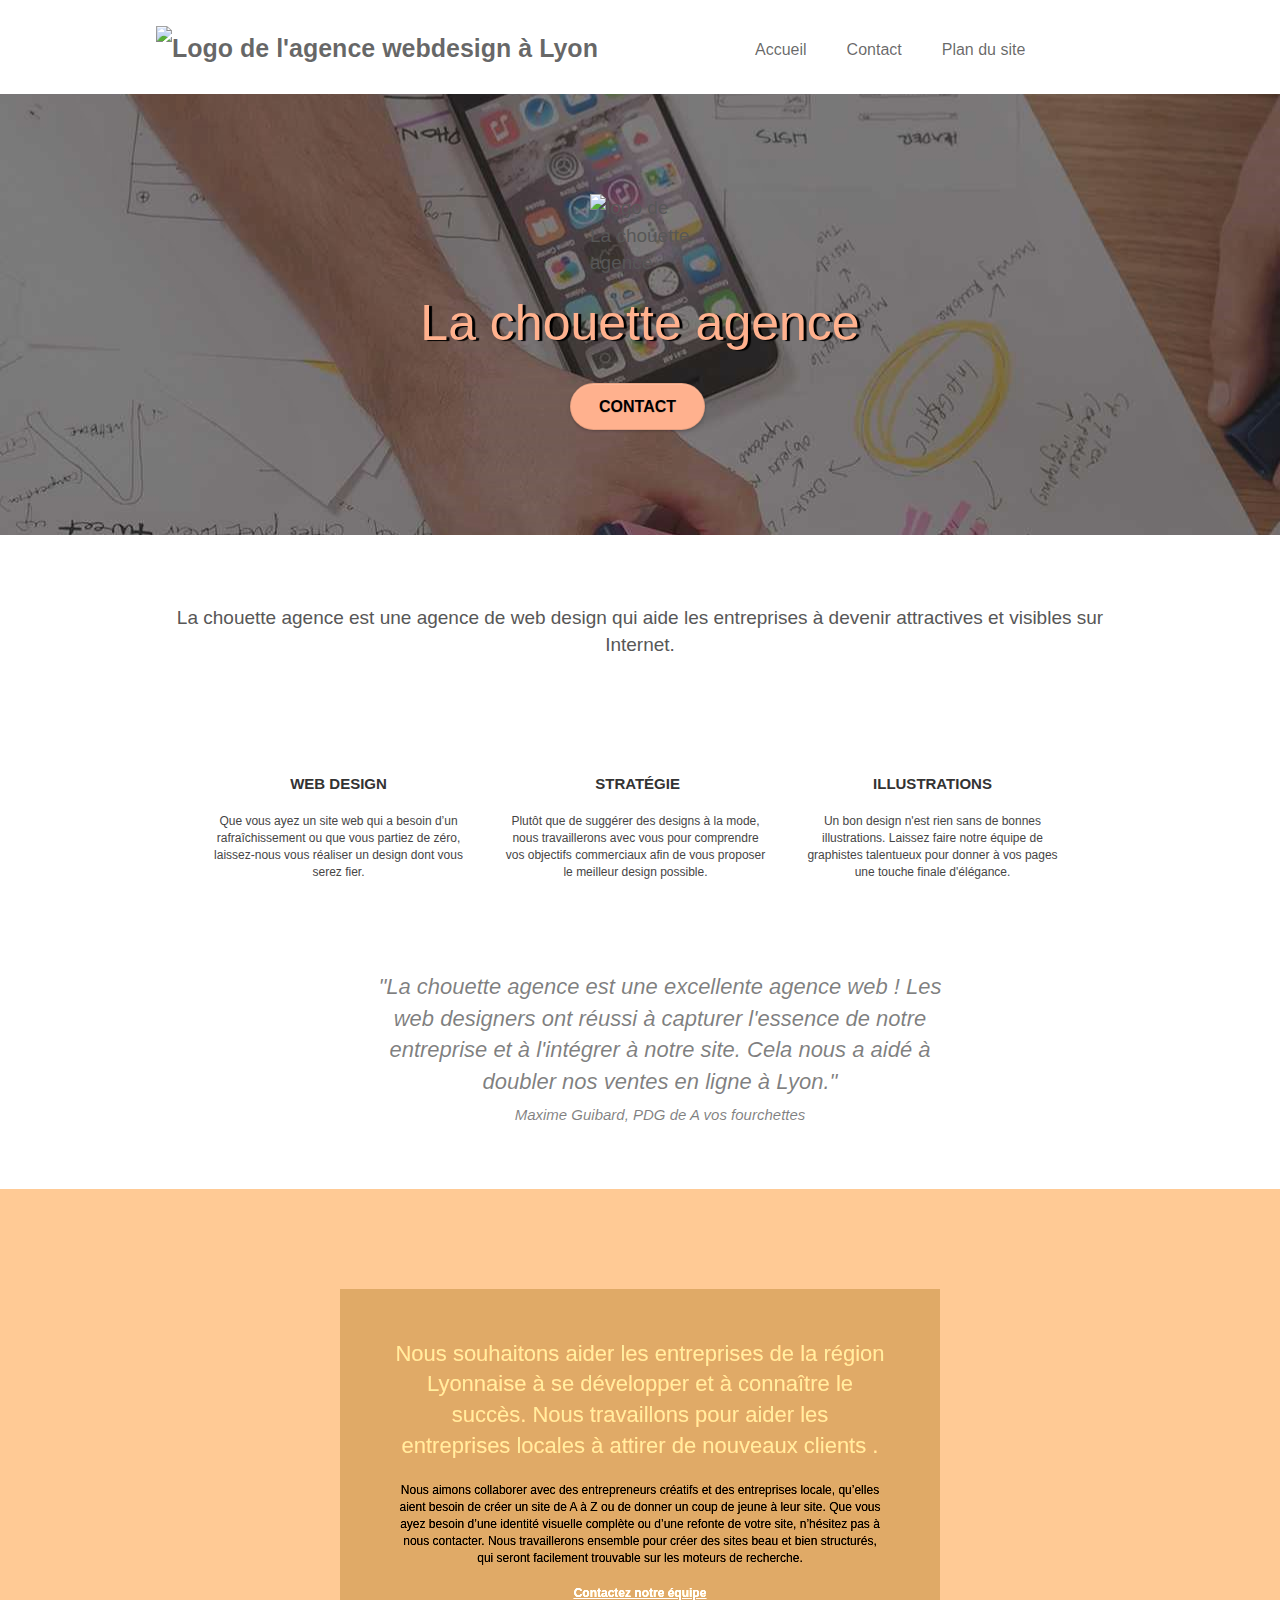
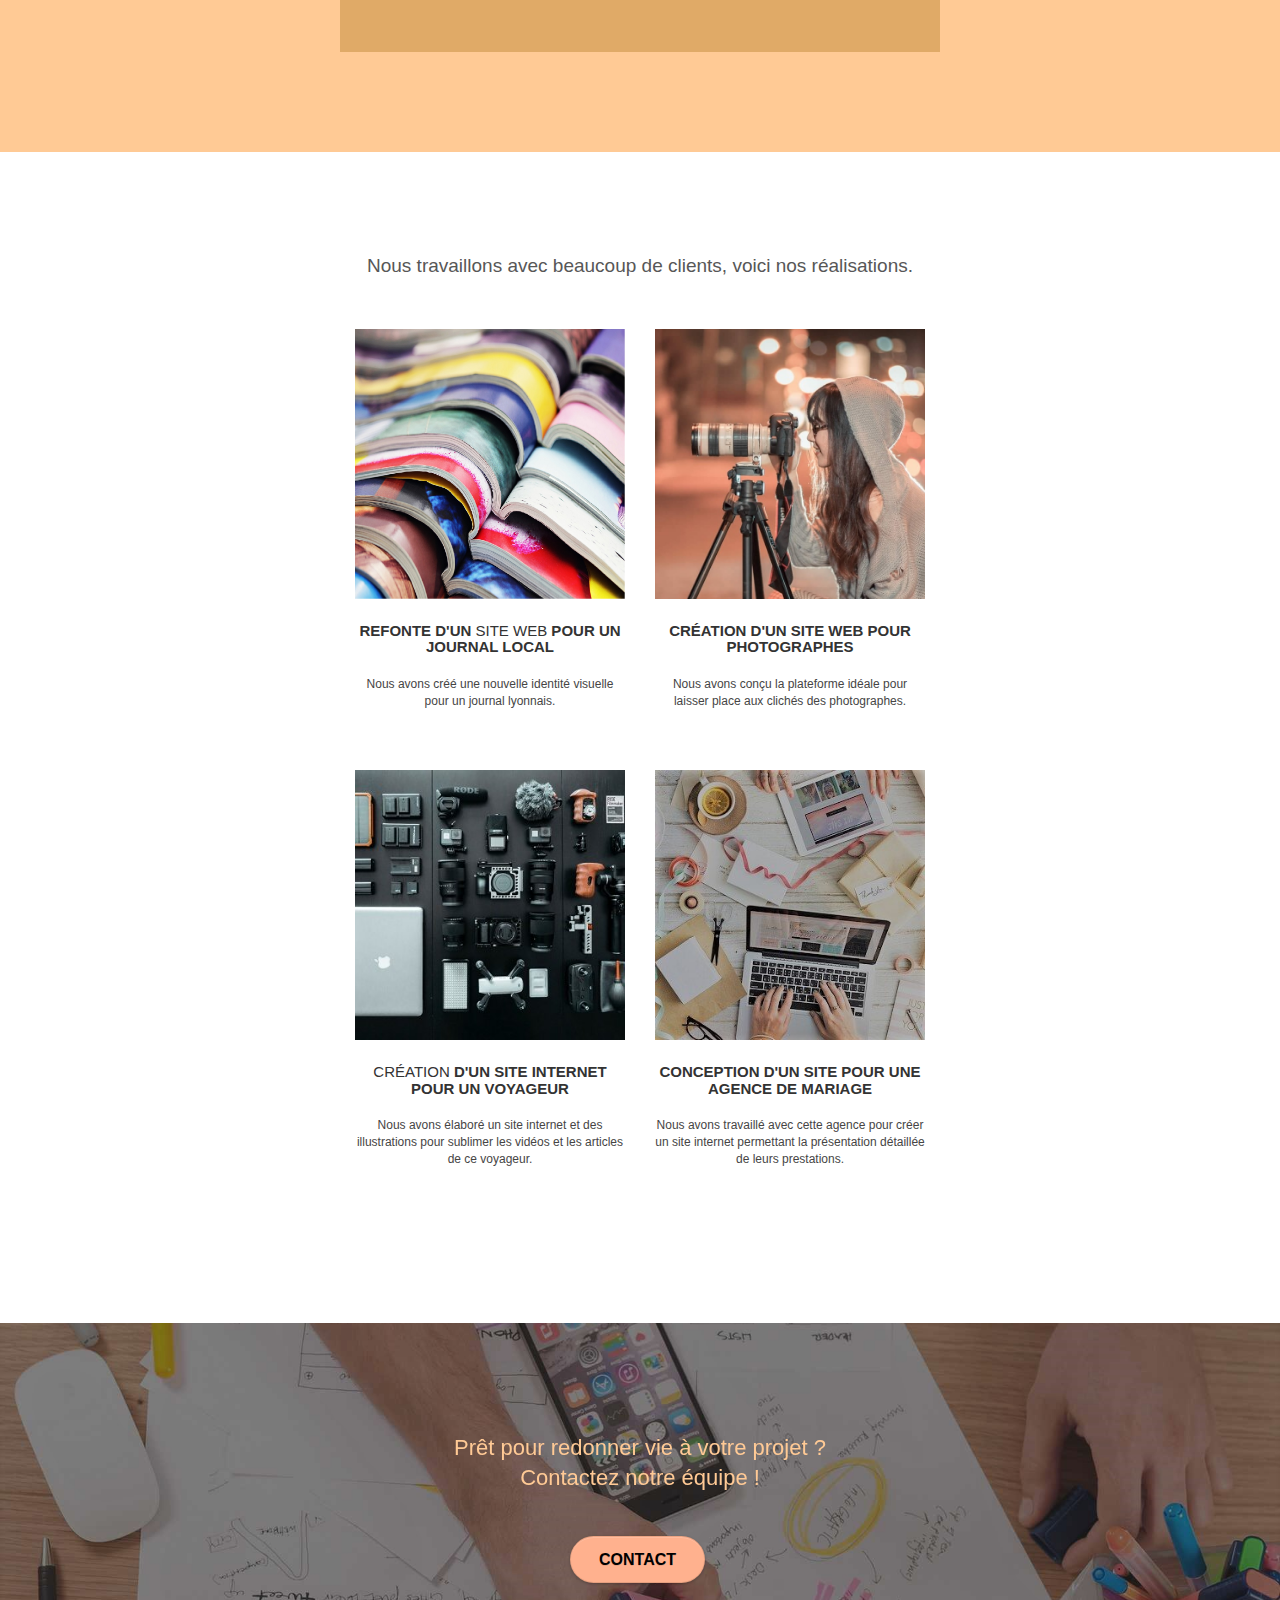
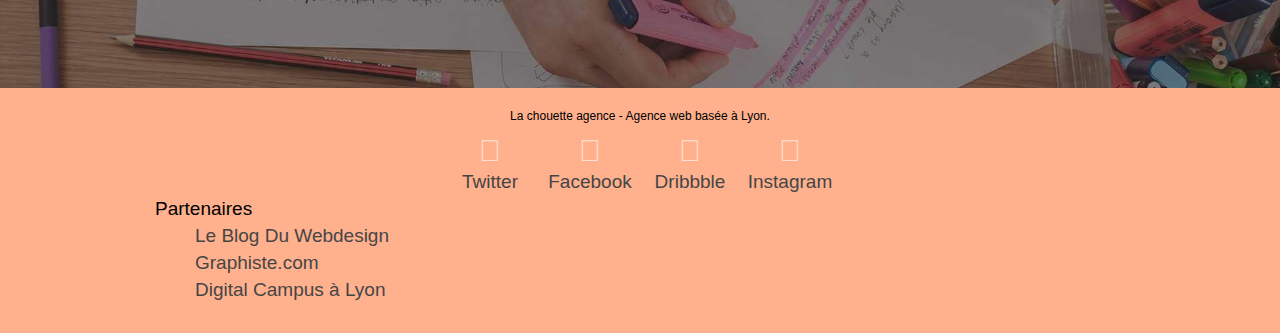
==== commit f6435b2c: "." ====
--- a/index.html
+++ b/index.html
@@ -59,7 +59,7 @@
 <div class="bloc bg-banniere  bg-t-edge bgc-dark-slate-blue b-parallax" id="bloc-1-hero">
 	<div class="container bloc-lg">
 			<div class="col-sm-12">
-				<img src="img/logo.png" class="center-block image-resize-mode" width="100" alt="La chouette agence, agence web paris, création logo paris" />
+				<img src="img/logo.png" class="center-block image-resize-mode" width="100" alt="logo de La chouette agence" />
 				<h1 class="text-center hero-bloc-text tc-black ">
 					La chouette <strong>agence</strong>
 				</h1>
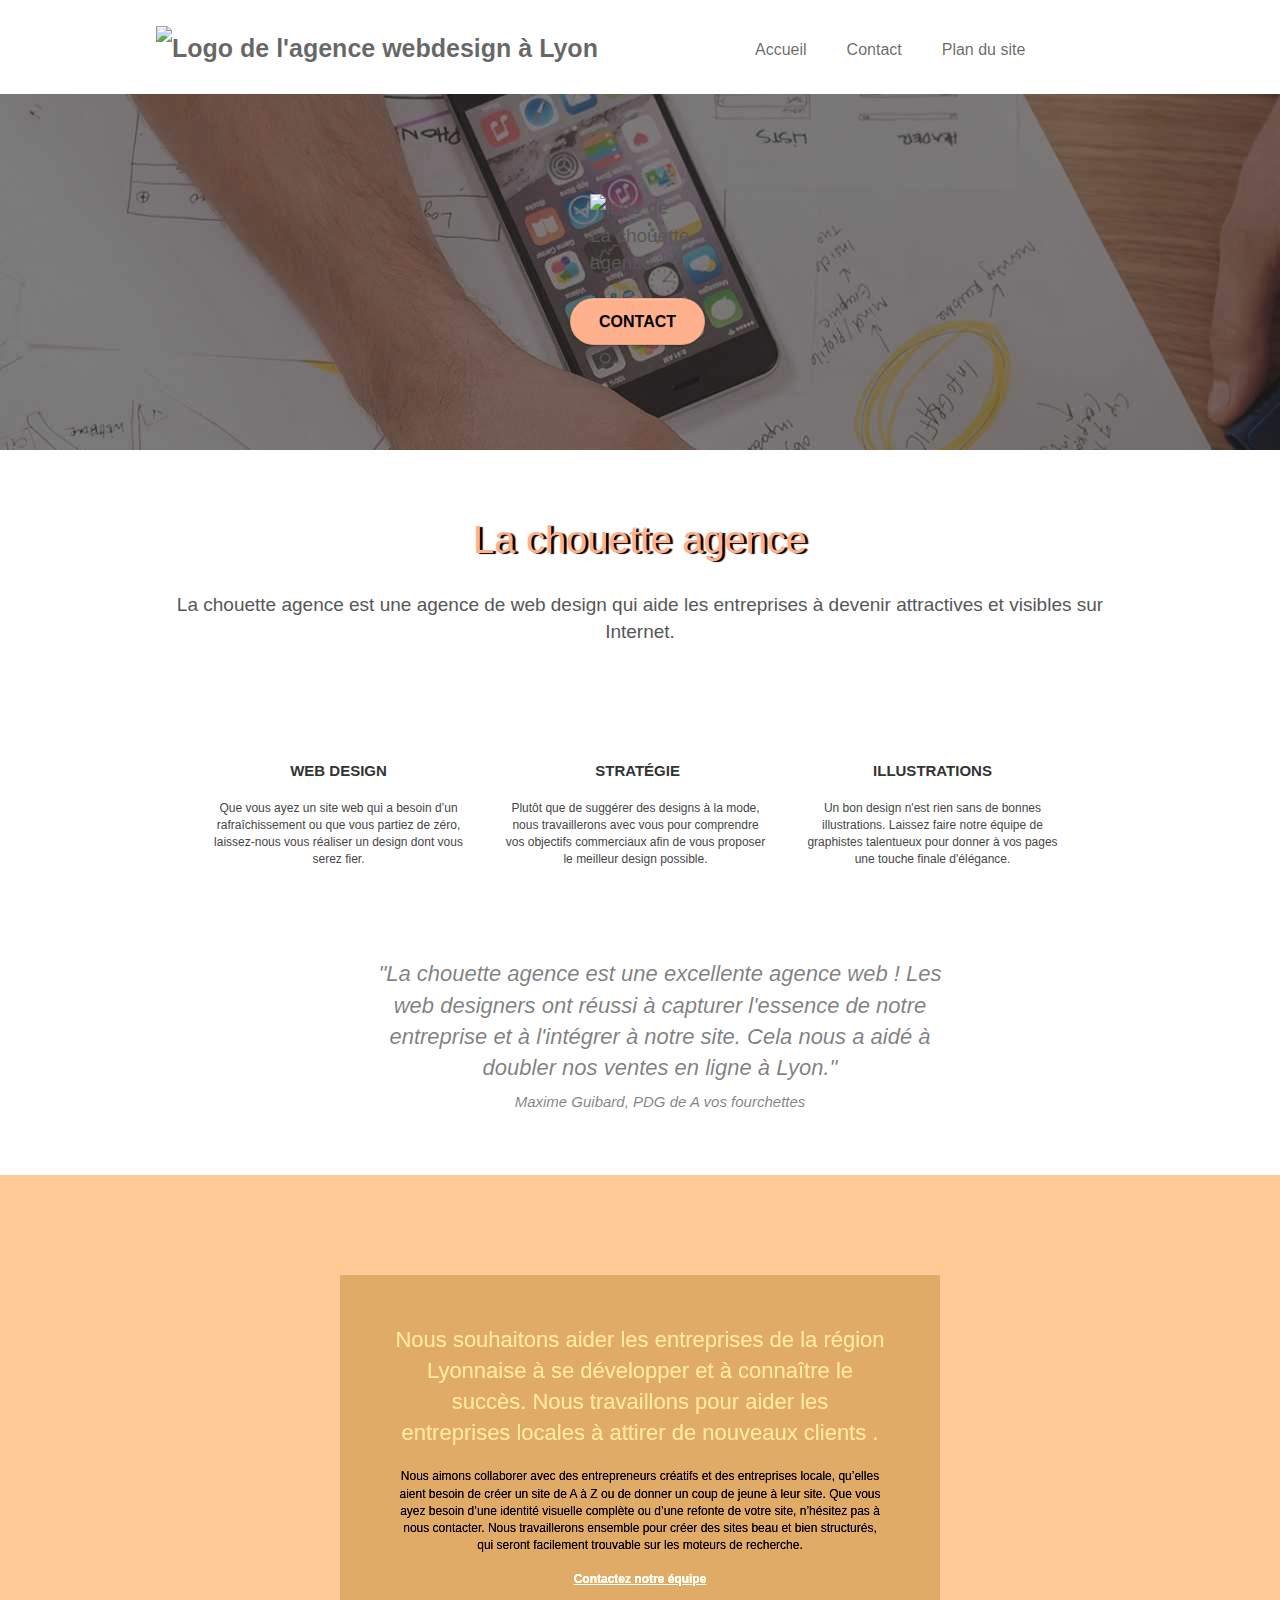
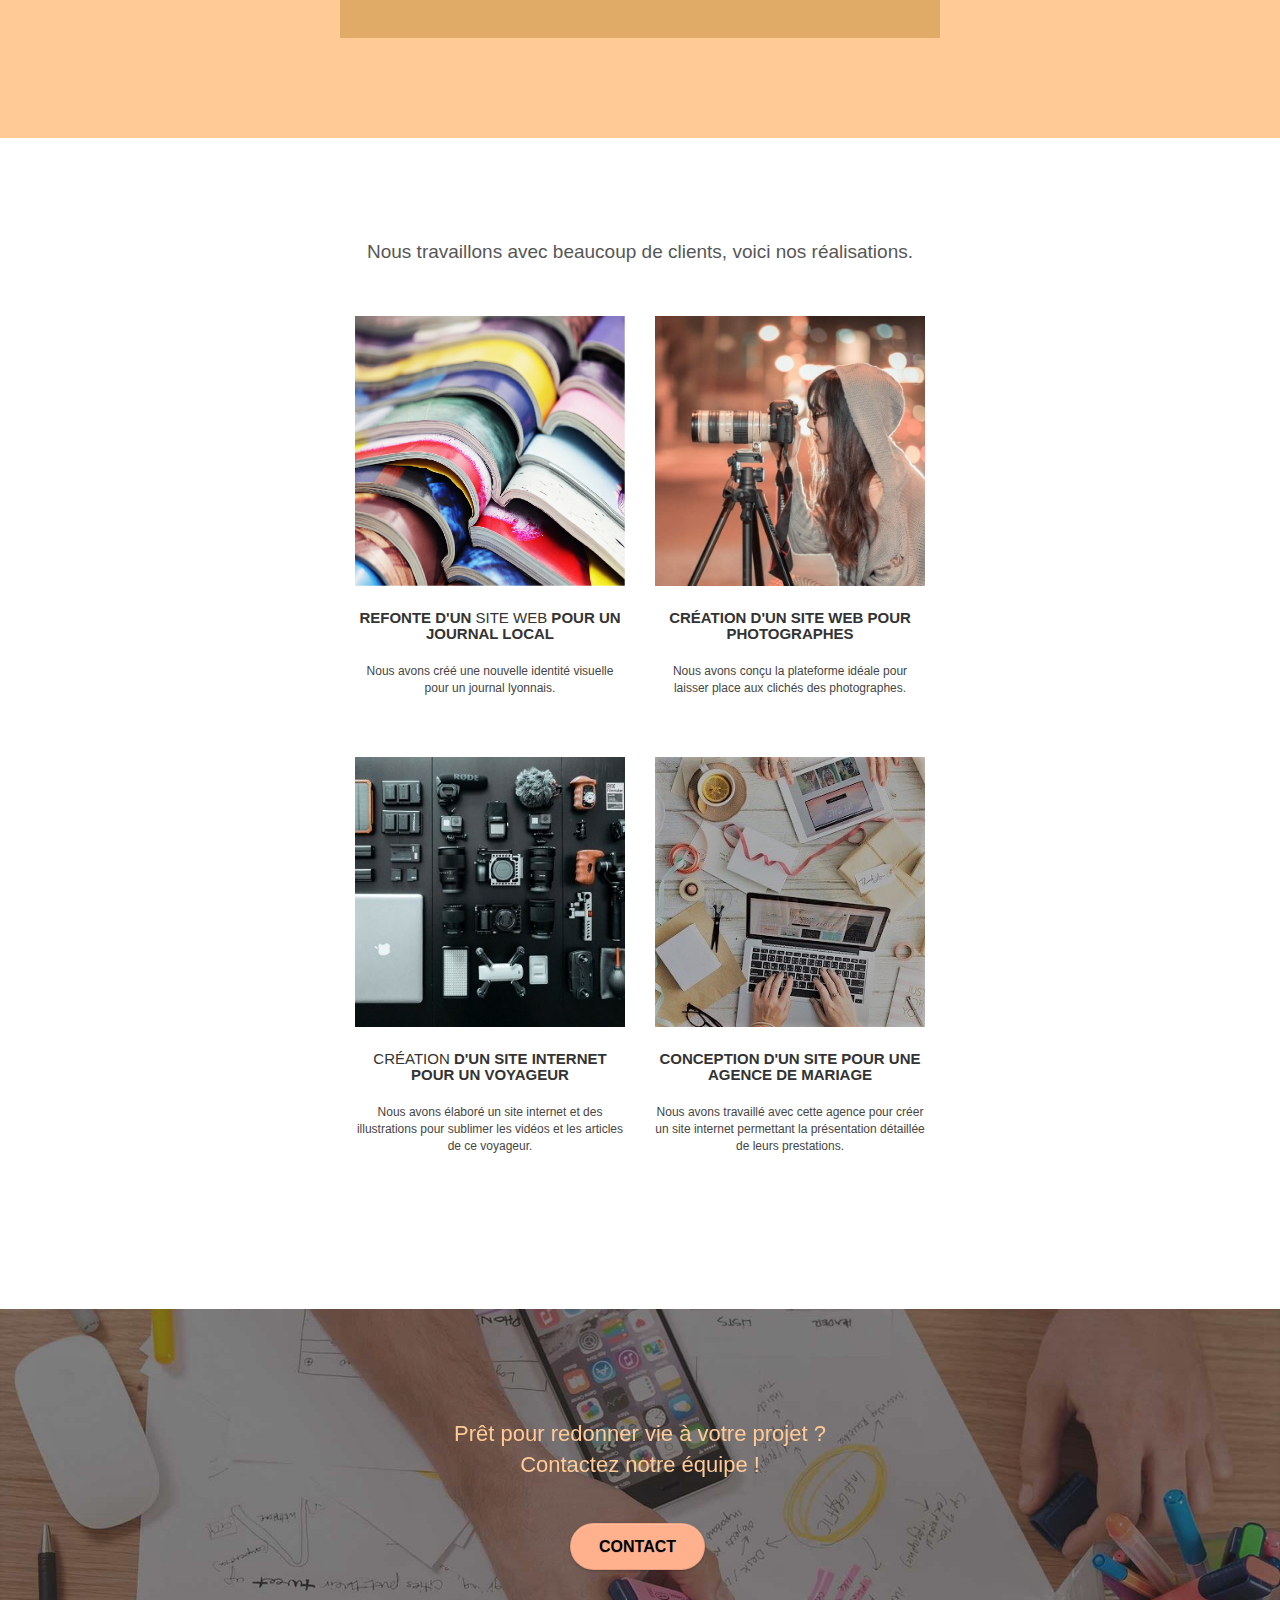
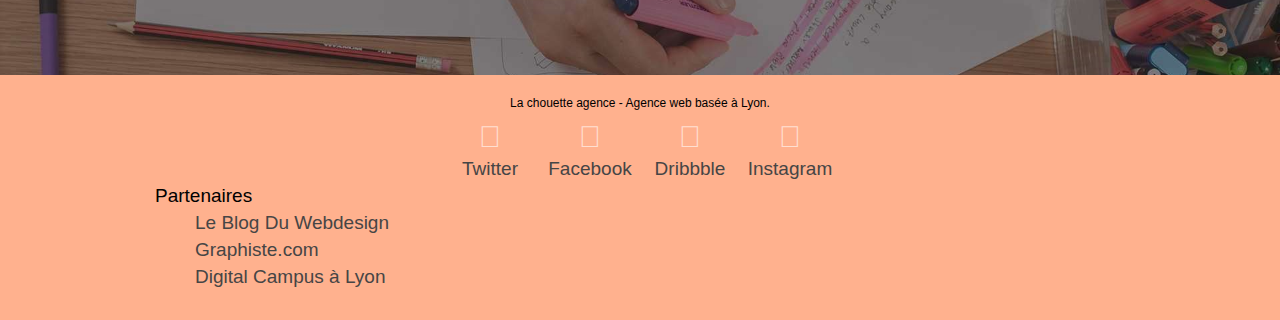
==== commit 7a960c59: "." ====
--- a/index.html
+++ b/index.html
@@ -60,13 +60,12 @@
 	<div class="container bloc-lg">
 			<div class="col-sm-12">
 				<img src="img/logo.png" class="center-block image-resize-mode" width="100" alt="logo de La chouette agence" />
-				<h1 class="text-center hero-bloc-text tc-black ">
-					La chouette <strong>agence</strong>
-				</h1>
+				
 				<div class="text-center">
 					<a href="page2.html" class="btn btn-lg btn-clean btn-rd cta-hero btn-atomic-tangerine" id="cta-hero">Contact</a>
 				</div>
 		</div>
+		
 	</div>
 </div>
 
@@ -76,6 +75,9 @@
 <div class="bloc bgc-white l-bloc" id="bloc-2-services">
 	<div class="container bloc-md">
 		<div class="row">
+			<h1 class="text-center hero-bloc-text tc-black bc-white">
+				La chouette <strong>agence</strong>
+			</h1>
 			<h2 class="col-sm-12 text-center">
 				La chouette agence est une agence de web design qui aide les entreprises à devenir attractives et visibles sur Internet.
 			</h2>
